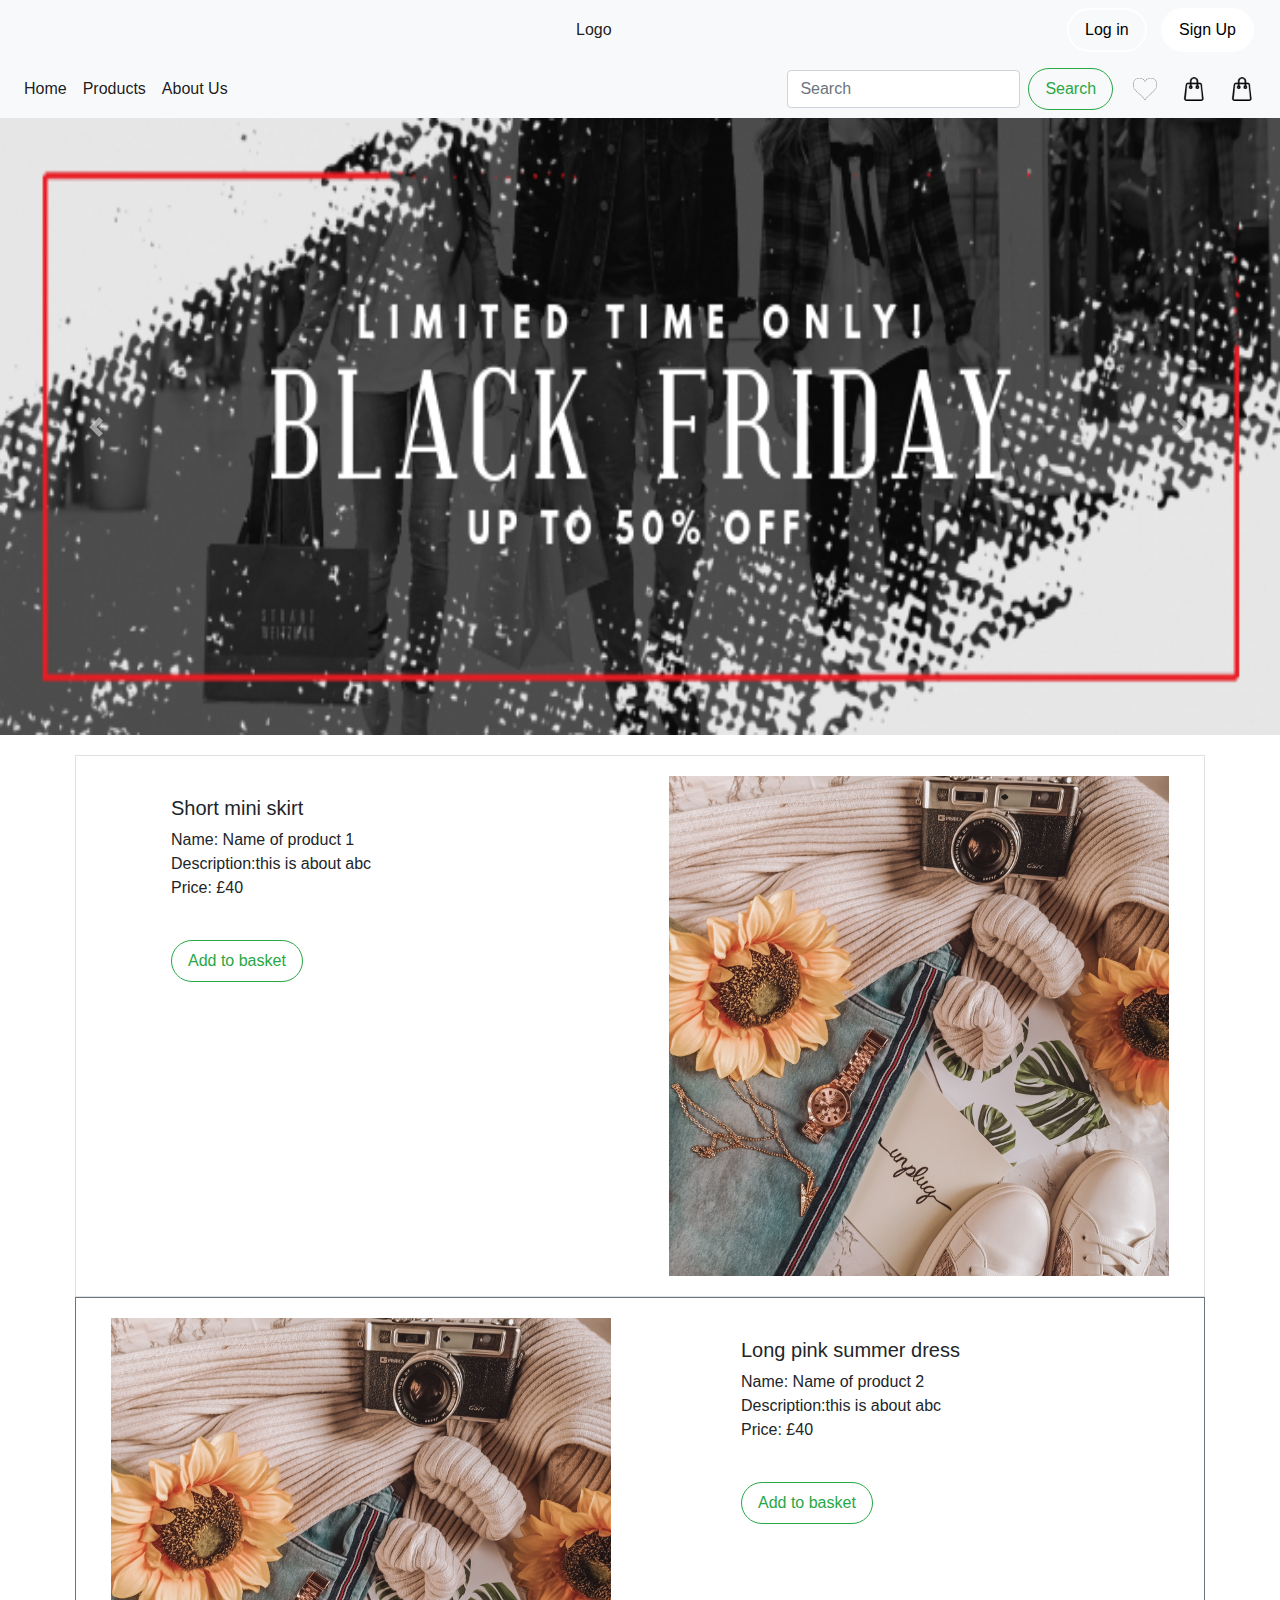
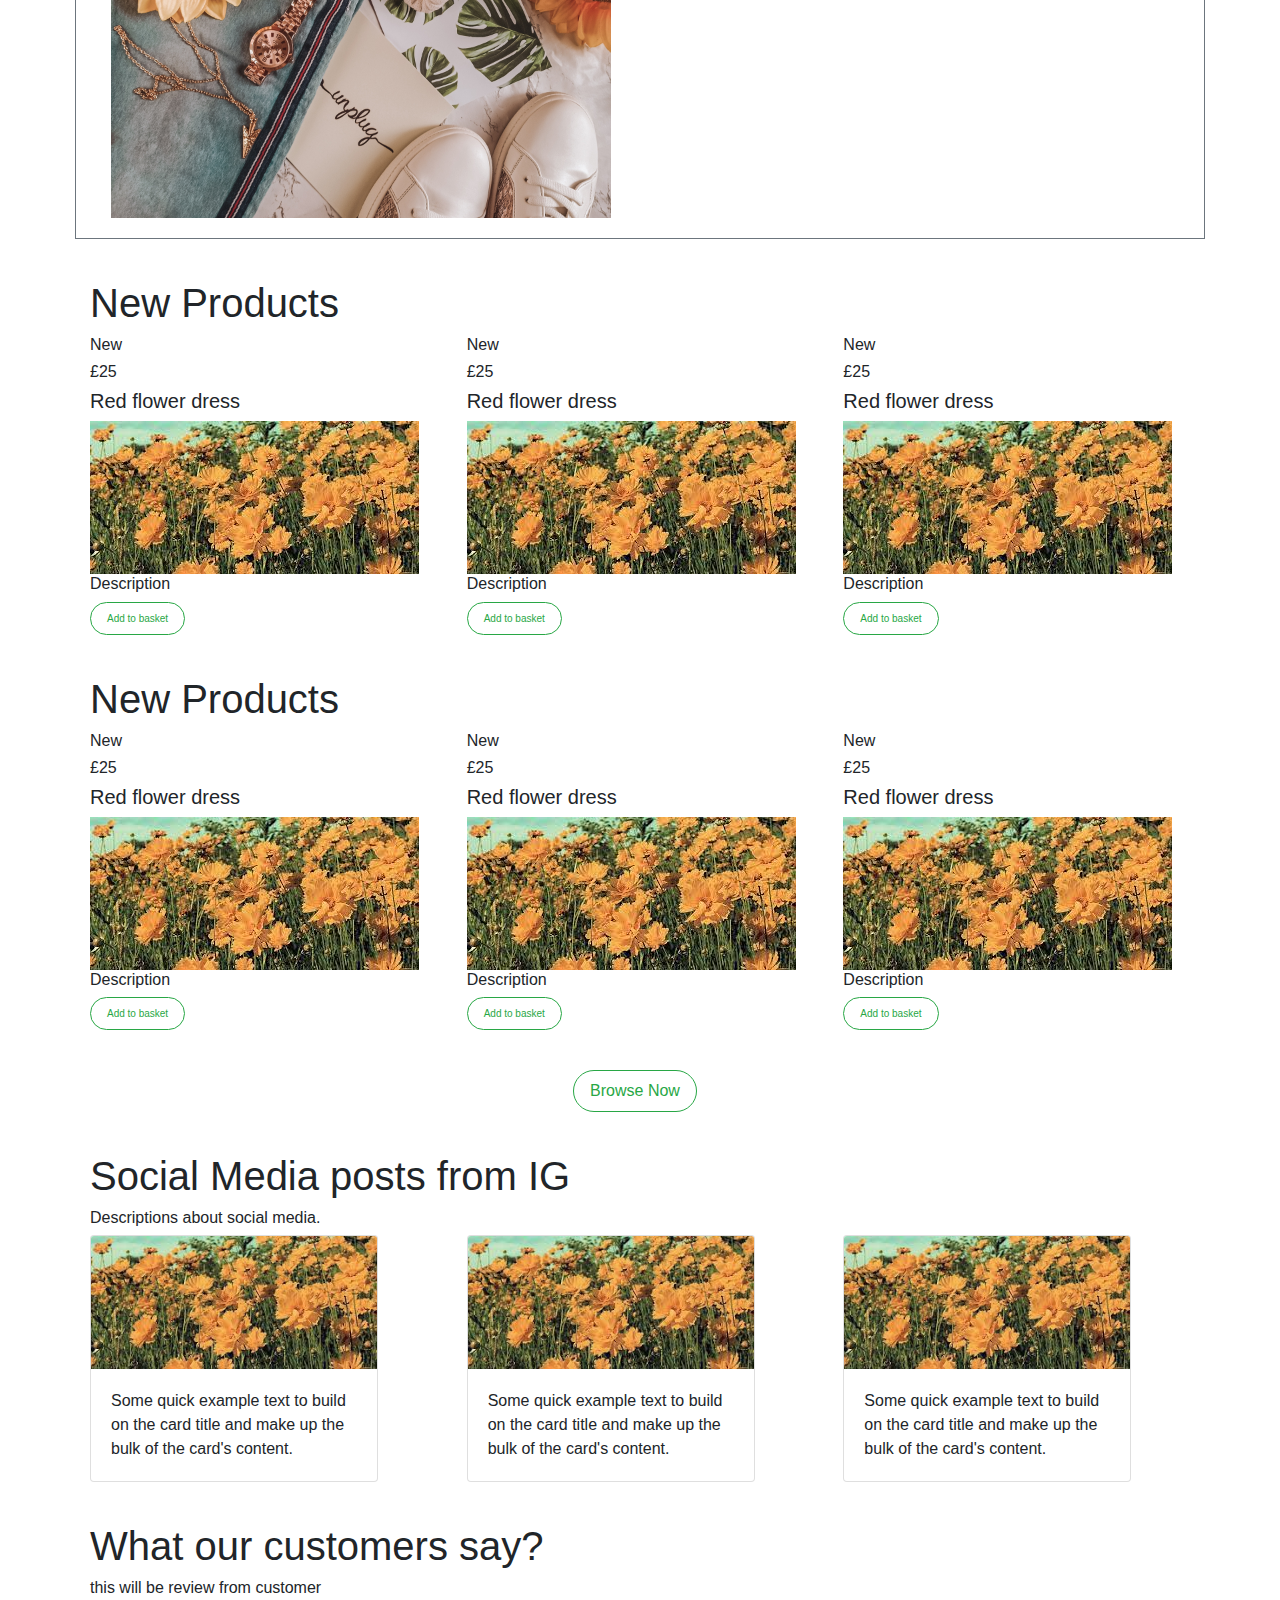
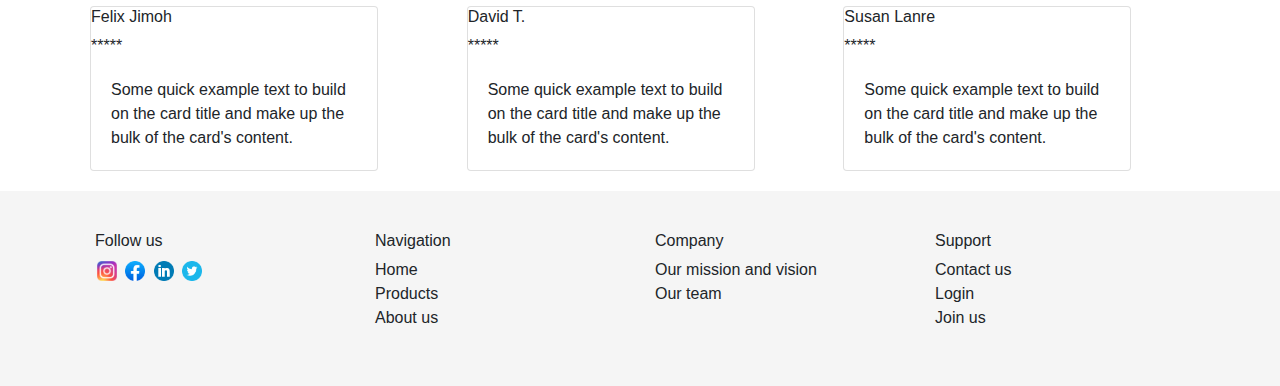
==== index.html @ 07843880 "update js" ====
<!DOCTYPE html>
<html lang="en">
  <head>
    <meta charset="UTF-8" />
    <meta http-equiv="X-UA-Compatible" content="IE=edge" />
    <meta
      name="viewport"
      content="width=device-width, initial-scale=1, shrink-to-fit=no"
    />
    <title>Website's Name</title>
    <link
      rel="stylesheet"
      href="https://cdn.jsdelivr.net/npm/bootstrap@4.3.1/dist/css/bootstrap.min.css"
      integrity="sha384-ggOyR0iXCbMQv3Xipma34MD+dH/1fQ784/j6cY/iJTQUOhcWr7x9JvoRxT2MZw1T"
      crossorigin="anonymous"
    />
    <link rel="stylesheet" href="index.css" />
  </head>

  <header>
    <nav class="first-nav navbar navbar-expand-lg navbar-light bg-light">
      <a class="navbar-brand" href="#">Logo</a>
      
      <div class="nav-button-container">
        <button class="btn btn-outline-primary">
          <a class="nav-link" href="login.html">Log in</a>
        </button>
        <button class="btn btn-secondary" href="#">
          <a class="nav-link" href="login.html">Sign Up</a>
        </button>
      </div>
    </nav>

    <nav class="second-nav navbar navbar-expand-lg navbar-light bg-light">
      <button
        class="navbar-toggler"
        type="button"
        data-toggle="collapse"
        data-target="#navbarTogglerDemo01"
        aria-controls="navbarTogglerDemo01"
        aria-expanded="false"
        aria-label="Toggle navigation"
      >
        <span class="navbar-toggler-icon"></span>
      </button>
      <div class="collapse navbar-collapse" id="navbarTogglerDemo01">
        <ul class="navbar-nav mr-auto mt-2 mt-lg-0">
          <li class="nav-item active">
            <a class="nav-link" href="index.html"
              >Home <span class="sr-only">(current)</span></a
            >
          </li>
          <li class="nav-item active">
            <a class="nav-link" href="#"
              >Products <span class="sr-only">(current)</span></a
            >
          </li>

          <li class="nav-item active">
            <a class="nav-link" href="#"
              >About Us <span class="sr-only">(current)</span></a
            >
          </li>
        </ul>
      </div>

      <form class="form-inline my-2 my-lg-0">
        <input
          class="form-control mr-sm-2"
          type="search"
          placeholder="Search"
          aria-label="Search"
        />
        <button class="btn btn-outline-success my-2 my-sm-0" type="submit">Search</button>
      </form>
      <div>
        <img
          class="nav-img-heart-checkout"
          src="imgs/img-header/nav-heart.png"
        />
        <img
          class="nav-img-heart-checkout"
          src="imgs/img-header/nav-checkout.png"
        />

        <span class="basket">
            <img
            class="nav-img-heart-checkout"
            src="imgs/img-header/nav-checkout.png"
            />
            <span id="basketAmount"></span>
        </span>
      </div>
    </nav>
  </header>

  <body>
    <!-- slide show here -->
    <div>
      <div
        id="carouselExampleControls"
        class="carousel slide"
        data-ride="carousel"
      >
        <div class="carousel-inner">
          <div class="carousel-item active">
            <img
              class="d-block w-100 slide-image"
              src="imgs/img-slide-show/blackfriday.jpeg"
              alt="First slide"
            />
          </div>
          <div class="carousel-item">
            <img
              class="d-block w-100 slide-image"
              src="imgs/img-slide-show/yellow-flowers.jpeg"
              alt="Second slide"
            />
          </div>
          <div class="carousel-item">
            <img
              class="d-block w-100 slide-image"
              src="imgs/img-slide-show/vintage-img.png"
              alt="Third slide"
            />
          </div>
        </div>
        <a
          class="carousel-control-prev"
          href="#carouselExampleControls"
          role="button"
          data-slide="prev"
        >
          <span class="carousel-control-prev-icon" aria-hidden="true"></span>
          <span class="sr-only">Previous</span>
        </a>
        <a
          class="carousel-control-next"
          href="#carouselExampleControls"
          role="button"
          data-slide="next"
        >
          <span class="carousel-control-next-icon" aria-hidden="true"></span>
          <span class="sr-only">Next</span>
        </a>
      </div>
    </div>

<!-- slide show end here -->

<!-- Container 1 start -->
<div class="container ">
    <div class="row border home-first-container">
      <div class="col-md first-container-info">
        <div class="first-container-text">
            <h5>Short mini skirt</h5>
         <div><h8>Name:</h8> Name of product 1</div>
         <div>Description:this is about abc </div>
            <div>Price: £40</div>
            
            <button onclick="incrementValue()"  href="#" class="btn btn-outline-success">Add to basket</button>
        </div>
        
      </div>
      <div class="col-md">
        <div class="container">
            <a href="view-product.html"><img class="exanple1" src="imgs/img-FirstContainer/example-1.jpeg" /></a>
          </div>
      </div>
    </div>

    <div class="row border border-secondary home-first-container">
        <div class="col-sm ">
            <div class="container">
                <a href="view-product.html"><img class="exanple1" src="/imgs/img-FirstContainer/example-1.jpeg" /></a>
              </div>
          </div>

        <div class="col-sm first-container-info">
            <div class="first-container-text">
          <h5>Long pink summer dress</h5>
          <div><h8>Name:</h8> Name of product 2</div>
          <div>Description:this is about abc </div>
          <div>Price: £40</div>
          <button onclick="incrementValue()"  class="btn btn-outline-success">Add to basket</button>
            </div>
        </div>
        </div>

      </div>
 
    </div>

  <div class="container">
    <div> <h1>New Products</h1> </div>
   
    <div class="row">
      <div class="col-sm">
        <div> 
            <h6>New</h6>
            <h6>£25</h6>    
        </div>
        <h5>Red flower dress</h5>
        <img src="imgs/img-slide-show/yellow-flowers.jpeg" />
        <div class="new-product">
            <h6>Description</h6>        
            <button  onclick="incrementValue()"  class="btn btn-outline-success">Add to basket</button>
        </div>
      </div>
      <div class="col-sm">
        <div> 
            <h6>New</h6>
            <h6>£25</h6>
           
        </div>
        <h5>Red flower dress</h5>
        <img src="imgs/img-slide-show/yellow-flowers.jpeg" />
        <div class="new-product">
            <h6>Description</h6>        
            <button onclick="incrementValue()"  class="btn  btn-outline-success ">Add to basket</button>
        </div>
      </div>
      <div class="col-sm">
        <div> 
            <h6>New</h6>
            <h6>£25</h6>
 
        </div>
        <h5>Red flower dress</h5>
        <img src="imgs/img-slide-show/yellow-flowers.jpeg" />
        <div class="new-product">
            <h6>Description</h6>        
            <button  onclick="incrementValue()"  class="btn  btn-outline-success ">Add to basket</button>
        </div>
      </div>
      
    </div>
  </div>


  <div class="container">
    <div> <h1>New Products</h1> </div>
   
    <div class="row">
      <div class="col-sm">
        <div> 
            <h6>New</h6>
            <h6>£25</h6>
          
        </div>
        <h5>Red flower dress</h5>
        <img src="imgs/img-slide-show/yellow-flowers.jpeg" />
        <div class="new-product">
            <h6>Description</h6>        
            <button onclick="incrementValue()"  class="btn  btn-outline-success ">Add to basket</button>
        </div>
      </div>
      <div class="col-sm">
        <div> 
            <h6>New</h6>
            <h6>£25</h6>
        
        </div>
        <h5>Red flower dress</h5>
        <img src="imgs/img-slide-show/yellow-flowers.jpeg" />
        <div class="new-product">
            <h6>Description</h6>        
            <button  onclick="incrementValue()"  class="btn  btn-outline-success ">Add to basket</button>
        </div>
      </div>
      <div class="col-sm">
        <div> 
            <h6>New</h6>
            <h6>£25</h6>
           
        </div>
        <h5>Red flower dress</h5>
        <img src="imgs/img-slide-show/yellow-flowers.jpeg" />
        <div class="new-product">
            <h6>Description</h6>        
            <button  onclick="incrementValue()" class="btn  btn-outline-success ">Add to basket</button>
        </div>
      </div>
      
    </div>
  </div>

  <div class="container browse-now ">
    <button onclick="incrementValue()"  class="btn  btn-outline-success ">Browse Now</button>
  </div>


  <div class="container">
    <h1>Social Media posts from IG</h1>
    <h6>Descriptions about social media.</h6>
    <div class="row">
      <div class="col-sm">
        <div class="card" style="width: 18rem;">
            <img src="imgs/img-slide-show/yellow-flowers.jpeg" class="card-img-top" alt="...">
            <div class="card-body">
              <p class="card-text">Some quick example text to build on the card title and make up the bulk of the card's content.</p>
            </div>
          </div>
      </div>
      <div class="col-sm">
        <div class="card" style="width: 18rem;">
            <img src="imgs/img-slide-show/yellow-flowers.jpeg" class="card-img-top" alt="...">
            <div class="card-body">
              <p class="card-text">Some quick example text to build on the card title and make up the bulk of the card's content.</p>
            </div>
          </div>
      </div>
      <div class="col-sm">
        <div class="card" style="width: 18rem;">
            <img src="imgs/img-slide-show/yellow-flowers.jpeg" class="card-img-top" alt="...">
            <div class="card-body">
              <p class="card-text">Some quick example text to build on the card title and make up the bulk of the card's content.</p>
            </div>
          </div>
      </div>
    </div>
  </div>

  <div class="container">
    <h1>What our customers say?</h1>
    <h6>this will be review from customer</h6>
    <div class="row">
      <div class="col-sm">
        <div class="card" style="width: 18rem;">
            <h6>Felix Jimoh</h6>
            <div>*****</div>
            <div class="card-body">
              <p class="card-text">Some quick example text to build on the card title and make up the bulk of the card's content.</p>
            </div>
          </div>
      </div>
      <div class="col-sm">
        <div class="card" style="width: 18rem;">
            <h6>David T.</h6>
            <div>*****</div>
            <div class="card-body">
              <p class="card-text">Some quick example text to build on the card title and make up the bulk of the card's content.</p>
            </div>
          </div>
      </div>
      <div class="col-sm">
        <div class="card" style="width: 18rem;">
            <h6>Susan Lanre</h6>
            <div>*****</div>
            <div class="card-body">
              <p class="card-text">Some quick example text to build on the card title and make up the bulk of the card's content.</p>
            </div>
          </div>
      </div>
    </div>
  </div>



    <footer>
        <div class="container">
          <div class="row justify-content-center">

         <div class="container">
            <div class="row">
              <div class="col-sm">
                <h6>Follow us</h6>
                <img class="follow-us" src="imgs/img-footer/ig.png">
                <img class="follow-us"src="imgs/img-footer/fb.png">
                <img class="follow-us"src="imgs/img-footer/linkedin.png">
                <img class="follow-us"src="imgs/img-footer/tw.png">
              </div>

            <div class="col-md-3">
              <h6>Navigation</h6>
              <ul class="list-unstyled">
                <li>Home</li>
                <li>Products</li>
                <li>About us</li>
              </ul>
            </div>
            <div class="col-md-3">
              <h6>Company</h6>
              <ul class="list-unstyled">
                <li>Our mission and vision</li>
                <li>Our team</li>
              </ul>
            </div>
            <div class="col-md-3">
              <h6>Support</h6>
              <ul class="list-unstyled">
                <li>Contact us</li>
                <li>Login</li>
                <li>Join us</li>
              </ul>
            </div>
          </div>
        </div>
      </footer>
      

    <script
      src="https://code.jquery.com/jquery-3.3.1.slim.min.js"
      integrity="sha384-q8i/X+965DzO0rT7abK41JStQIAqVgRVzpbzo5smXKp4YfRvH+8abtTE1Pi6jizo"
      crossorigin="anonymous"
    ></script>
    <script
      src="https://cdn.jsdelivr.net/npm/popper.js@1.14.7/dist/umd/popper.min.js"
      integrity="sha384-UO2eT0CpHqdSJQ6hJty5KVphtPhzWj9WO1clHTMGa3JDZwrnQq4sF86dIHNDz0W1"
      crossorigin="anonymous"
    ></script>
    <script
      src="https://cdn.jsdelivr.net/npm/bootstrap@4.3.1/dist/js/bootstrap.min.js"
      integrity="sha384-JjSmVgyd0p3pXB1rRibZUAYoIIy6OrQ6VrjIEaFf/nJGzIxFDsf4x0xIM+B07jRM"
      crossorigin="anonymous"
    ></script>
    <script src="./index.js"></script>
</body>
</html>
---- index.css ----
:root {
    --black: #000000;
    --white: #ffffff;
    --secondary: #ffffff;
    --secondary-text:var(--black);
    --primary:#E4E4E4;
    --primary-text:var(--black)
}


.first-nav > .navbar-brand {
    position: absolute;
    left: 45%;
    font-size: 1rem;
  }
  
  
  .container {
    padding: 20px;
  }


  /* button */
  .btn {
    border-radius: 24px;
    padding: 8px 16px;
    margin-right: 10px;
  }

/* Sign Up button */
  .btn-secondary {
    background: var(--secondary);
    color: var(--secondary-text);
    border: 2px solid var(--white)
    
  }
 .btn-secondary > .nav-link {
    color: var(--secondary-text);
    padding: 0;
  }

  /* .navbar-light .navbar-nav  .btn-secondary > .nav-link:hover {
    color: var(--secondary);
  } */

  .btn-secondary:hover{
    background-color: #E4E4E4;
    border: 2px solid var(--white)
  }
  

/* Log in Button */
  .btn-outline-primary{
    background: transparent;
    color: var(--secondary-text);
    border: 2px solid var(--white);
    
  }
 .btn-outline-primary > .nav-link {
    color: var(--secondary-text);
    padding: 0;
  }
 .btn-outline-primary > .nav-link:hover {
    background-color: #E4E4E4;
  }

  .btn-outline-primary:hover{
    background-color: #E4E4E4;
    border: 2px solid var(--white)
  }
  
.nav-2{
    background-color: #E4E4E4;
}

.nav-button-container {
    margin-left:auto;
  }


/* @media (max-width: 998px) {
    footer {
        background-color: red;
      } 
}*/
  /* this is going to apply css on screen sizes up to a maximum of 768px */
@media (max-width: 768px) {
    /* .nav-button-container {
        margin-left: 0;
      } */

      /* > is a child selector. any classname of navbar-brand inside the class name of first-nav will apply the following css*/
      .first-nav > .navbar-brand {
        position: relative;
        left: 0;
      }
}

.second-nav > .form-inline{
    margin-left: auto;
  }

.nav-img-heart-checkout{
    width: 24px;
    margin-left: 10px;
    margin-right: 10px;
}

.slide-image{
  width: auto;
  height: 617px;
}

footer {
    background-color: #f5f5f5;

  }

.follow-us{
    width: 24px;
    height: 24px;
    padding: 2px;
  }

  .browse-now{
    text-align: center;
  }

.new-product> button{
  font-size: 10px;
  padding: 8px 16px;
}
/* first container */
.first-container-info{
  margin: 40px;
}
.first-container-text > button{
  margin-top: 40px;
} 
.first-container-text{
  text-align: left;
  margin-left: 40px;
}
/* .home-first-container{
  background-color: #E4E4E4;
} */

.first-container-img{
  width: 638px;
  height: 384px;
}
/* Login-page */
.login-form{
  background-color: #E4E4E4;
  padding: 40px;
}

.login-form-buttom{
  margin-bottom: 50px;
  border-radius: 0;
  background-color: white;
  font-weight: bold;

}


/* images */
.exanple1{
  width: 500px;
  
}

.basket {
  position: relative;
}

#basketAmount {
  position: absolute;
  top: -10px;
  left: 0;
  padding: 5px;
  background-color: red;
  border-radius: 50%;
  height: 25px;
  text-align: center;
  width: 25px;
  display: none;
}
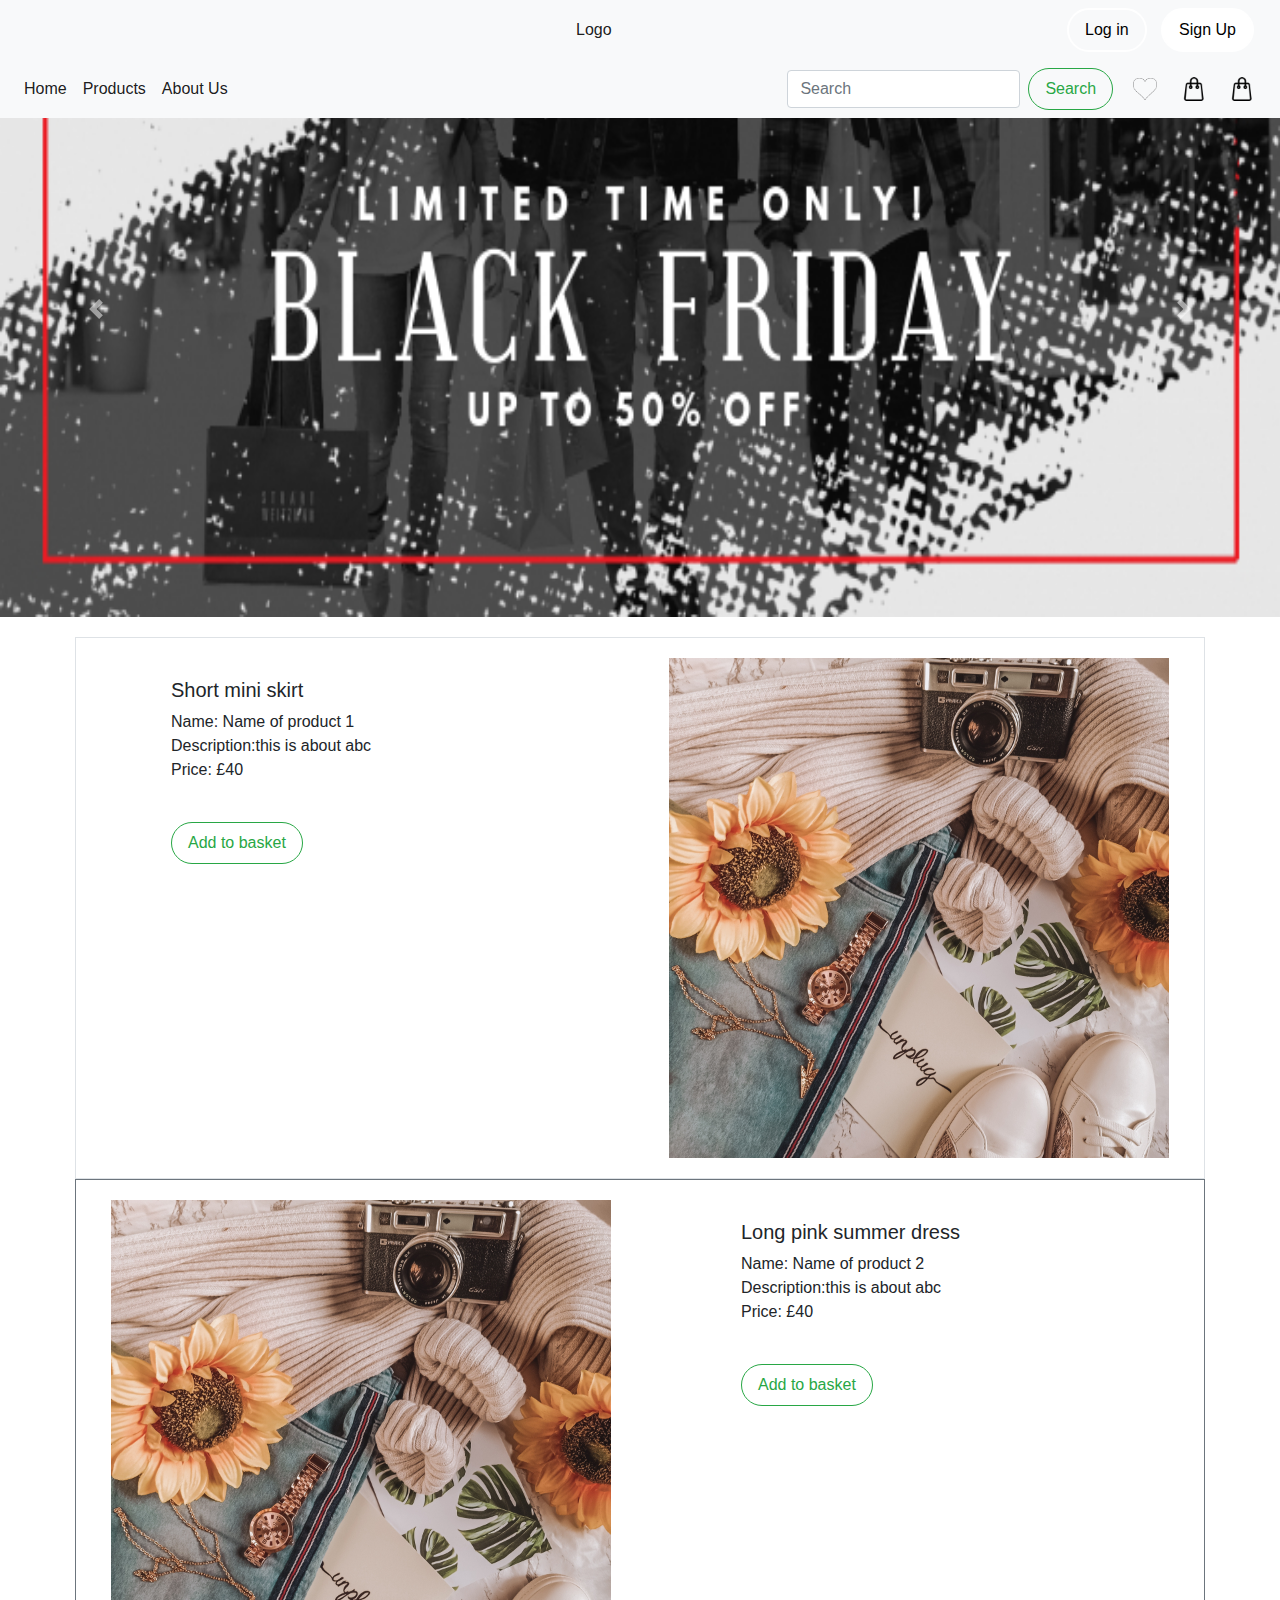
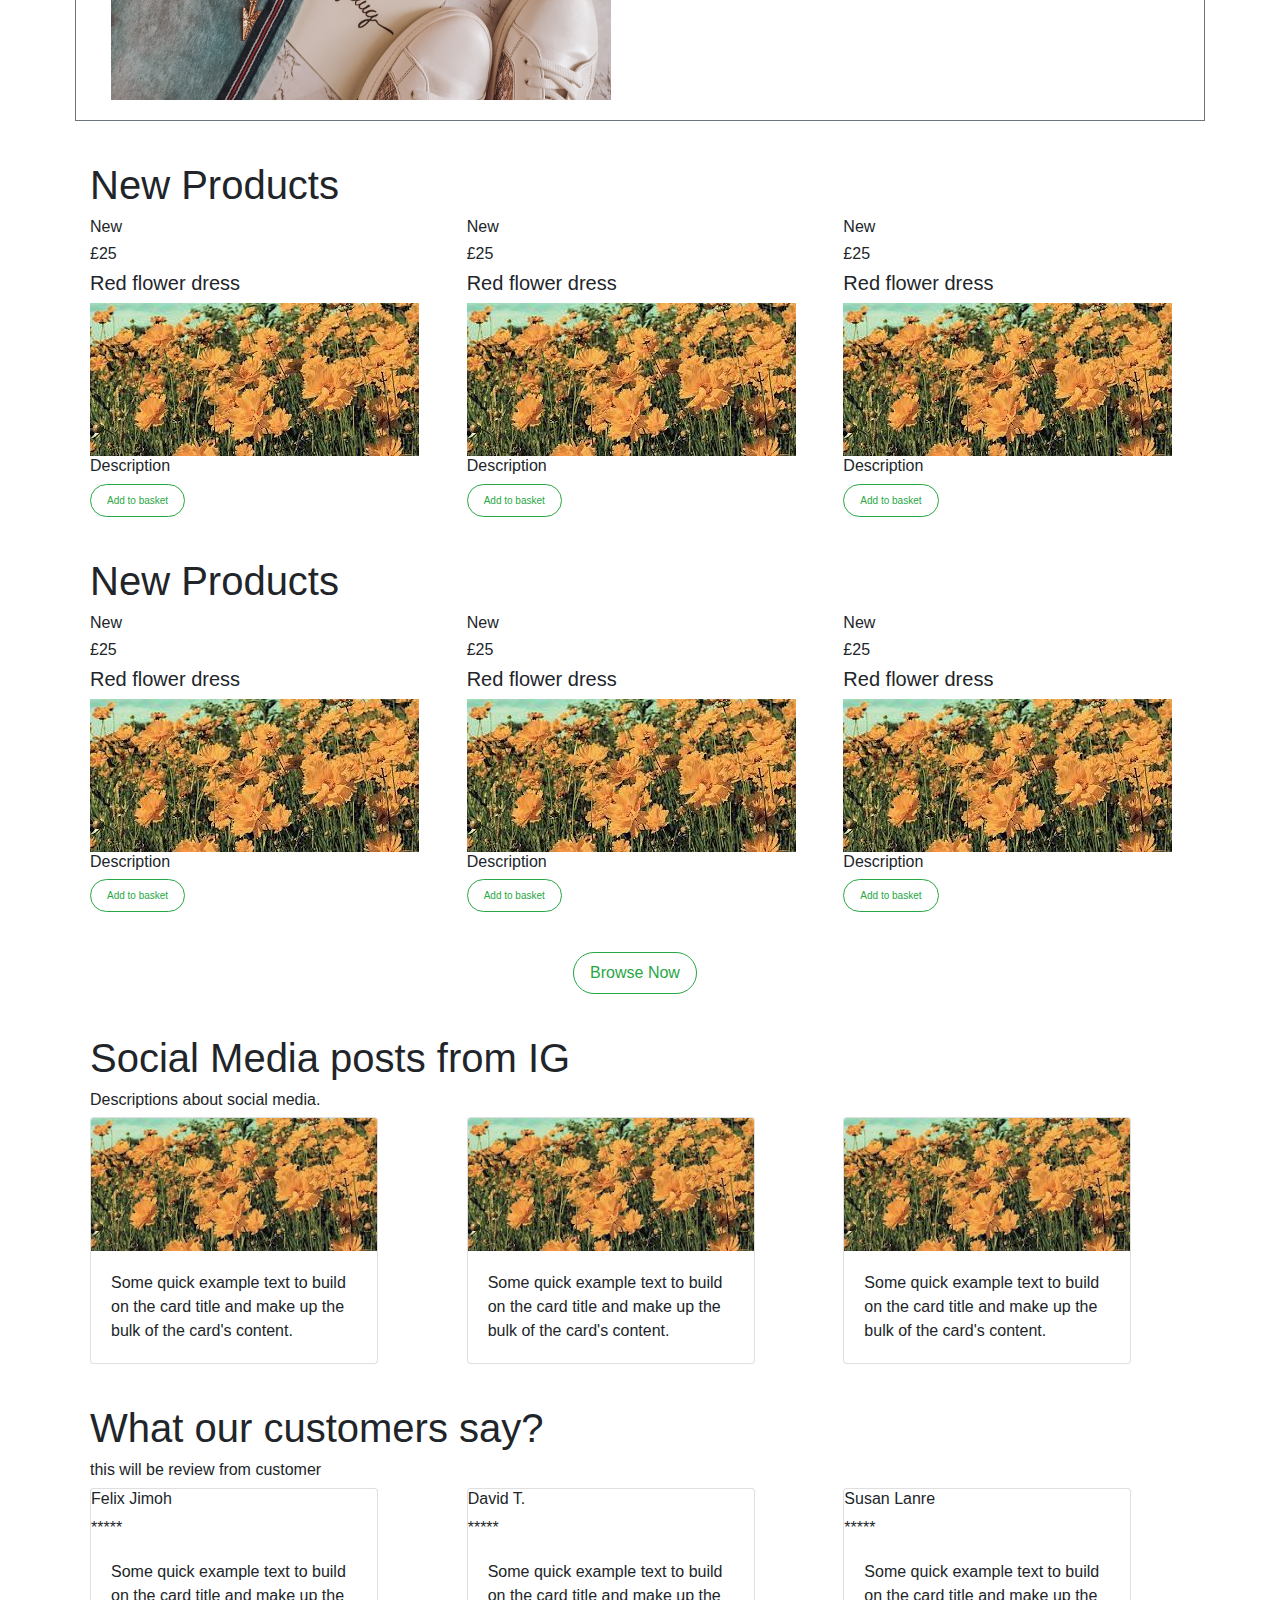
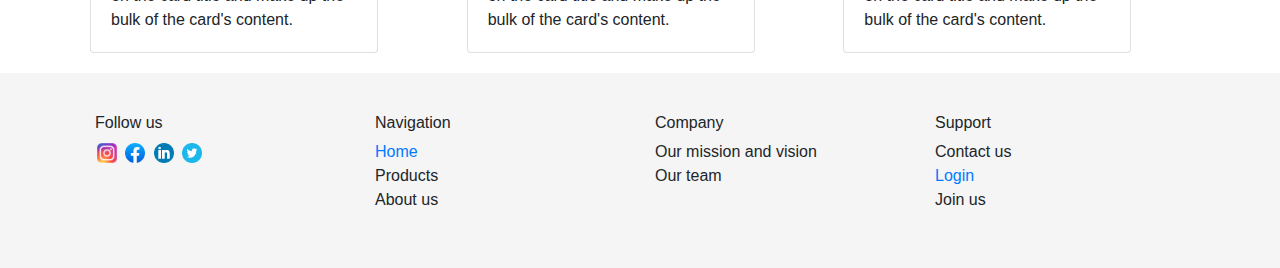
==== commit 3b25875a: "added fixed-top for nav bar" ====
--- a/index.html
+++ b/index.html
@@ -17,8 +17,8 @@
     <link rel="stylesheet" href="index.css" />
   </head>
 
-  <header>
-    <nav class="first-nav navbar navbar-expand-lg navbar-light bg-light">
+  <header class="fixed-top">
+    <nav class="first-nav navbar navbar-expand-lg navbar-light bg-light ">
       <a class="navbar-brand" href="#">Logo</a>
       
       <div class="nav-button-container">
@@ -31,7 +31,7 @@
       </div>
     </nav>
 
-    <nav class="second-nav navbar navbar-expand-lg navbar-light bg-light">
+    <nav class="second-nav navbar navbar-expand-lg navbar-light bg-light ">
       <button
         class="navbar-toggler"
         type="button"
@@ -43,6 +43,7 @@
       >
         <span class="navbar-toggler-icon"></span>
       </button>
+
       <div class="collapse navbar-collapse" id="navbarTogglerDemo01">
         <ul class="navbar-nav mr-auto mt-2 mt-lg-0">
           <li class="nav-item active">
@@ -172,7 +173,7 @@
     <div class="row border border-secondary home-first-container">
         <div class="col-sm ">
             <div class="container">
-                <a href="view-product.html"><img class="exanple1" src="/imgs/img-FirstContainer/example-1.jpeg" /></a>
+                <a href="view-product.html"><img class="exanple1" src="imgs/img-FirstContainer/example-1.jpeg" /></a>
               </div>
           </div>
 
@@ -365,16 +366,17 @@
             <div class="row">
               <div class="col-sm">
                 <h6>Follow us</h6>
-                <img class="follow-us" src="imgs/img-footer/ig.png">
-                <img class="follow-us"src="imgs/img-footer/fb.png">
-                <img class="follow-us"src="imgs/img-footer/linkedin.png">
-                <img class="follow-us"src="imgs/img-footer/tw.png">
+                <a href="https://www.instagram.com/codefirstgirls/" target="_blank">  <img class="follow-us"  src="imgs/img-footer/ig.png"> </a>
+                <a href="https://www.facebook.com/codefirstgirls" target="_blank"> <img class="follow-us"  src="imgs/img-footer/fb.png"></a>
+                <a href="https://www.linkedin.com/company/code-first-girls/" target="_blank"> <img class="follow-us"  src="imgs/img-footer/linkedin.png"></a>
+                <a href="https://twitter.com/i/flow/login?redirect_after_login=%2FCodeFirstGirls" target="_blank"> <img class="follow-us"  src="imgs/img-footer/tw.png"></a>
               </div>
 
             <div class="col-md-3">
               <h6>Navigation</h6>
               <ul class="list-unstyled">
-                <li>Home</li>
+                <a href="index.html"> <li  >Home</li></a>
+                
                 <li>Products</li>
                 <li>About us</li>
               </ul>
@@ -390,7 +392,7 @@
               <h6>Support</h6>
               <ul class="list-unstyled">
                 <li>Contact us</li>
-                <li>Login</li>
+                <a href="login.html"><li>Login</li></a>
                 <li>Join us</li>
               </ul>
             </div>
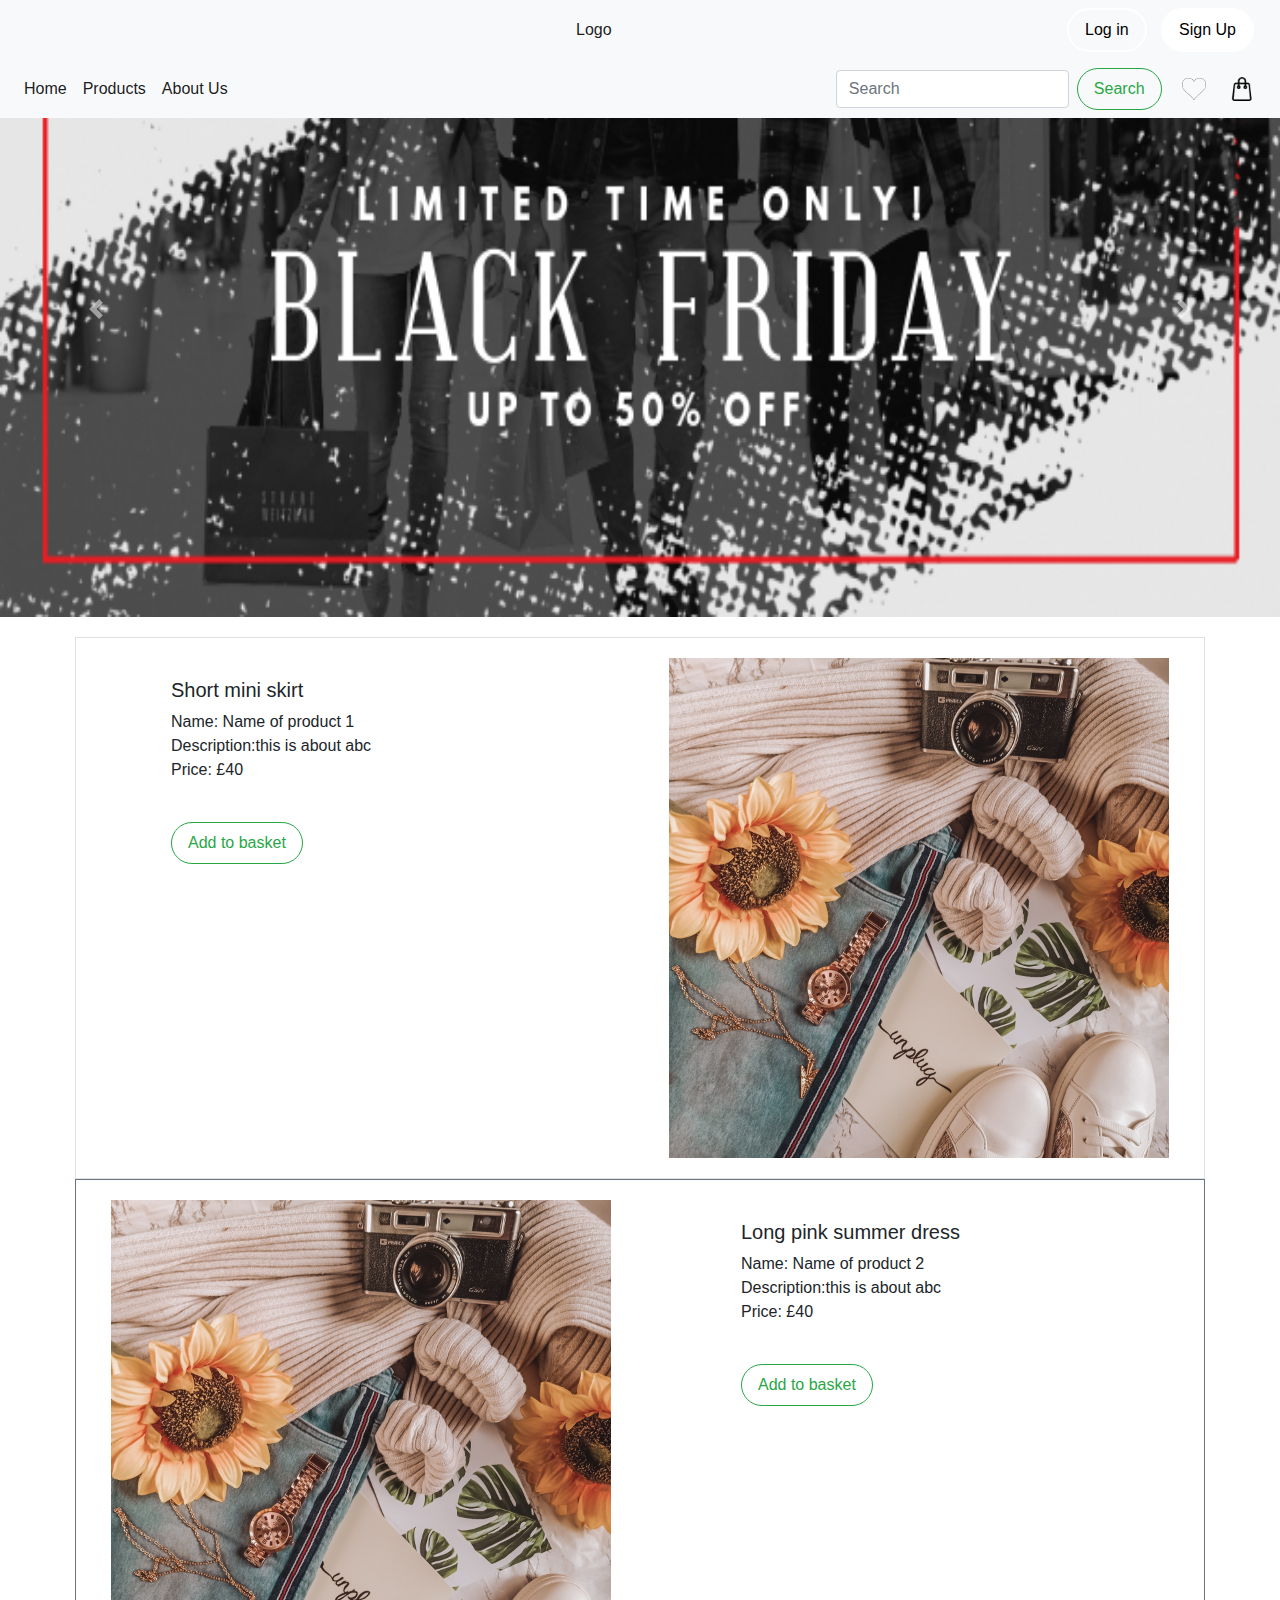
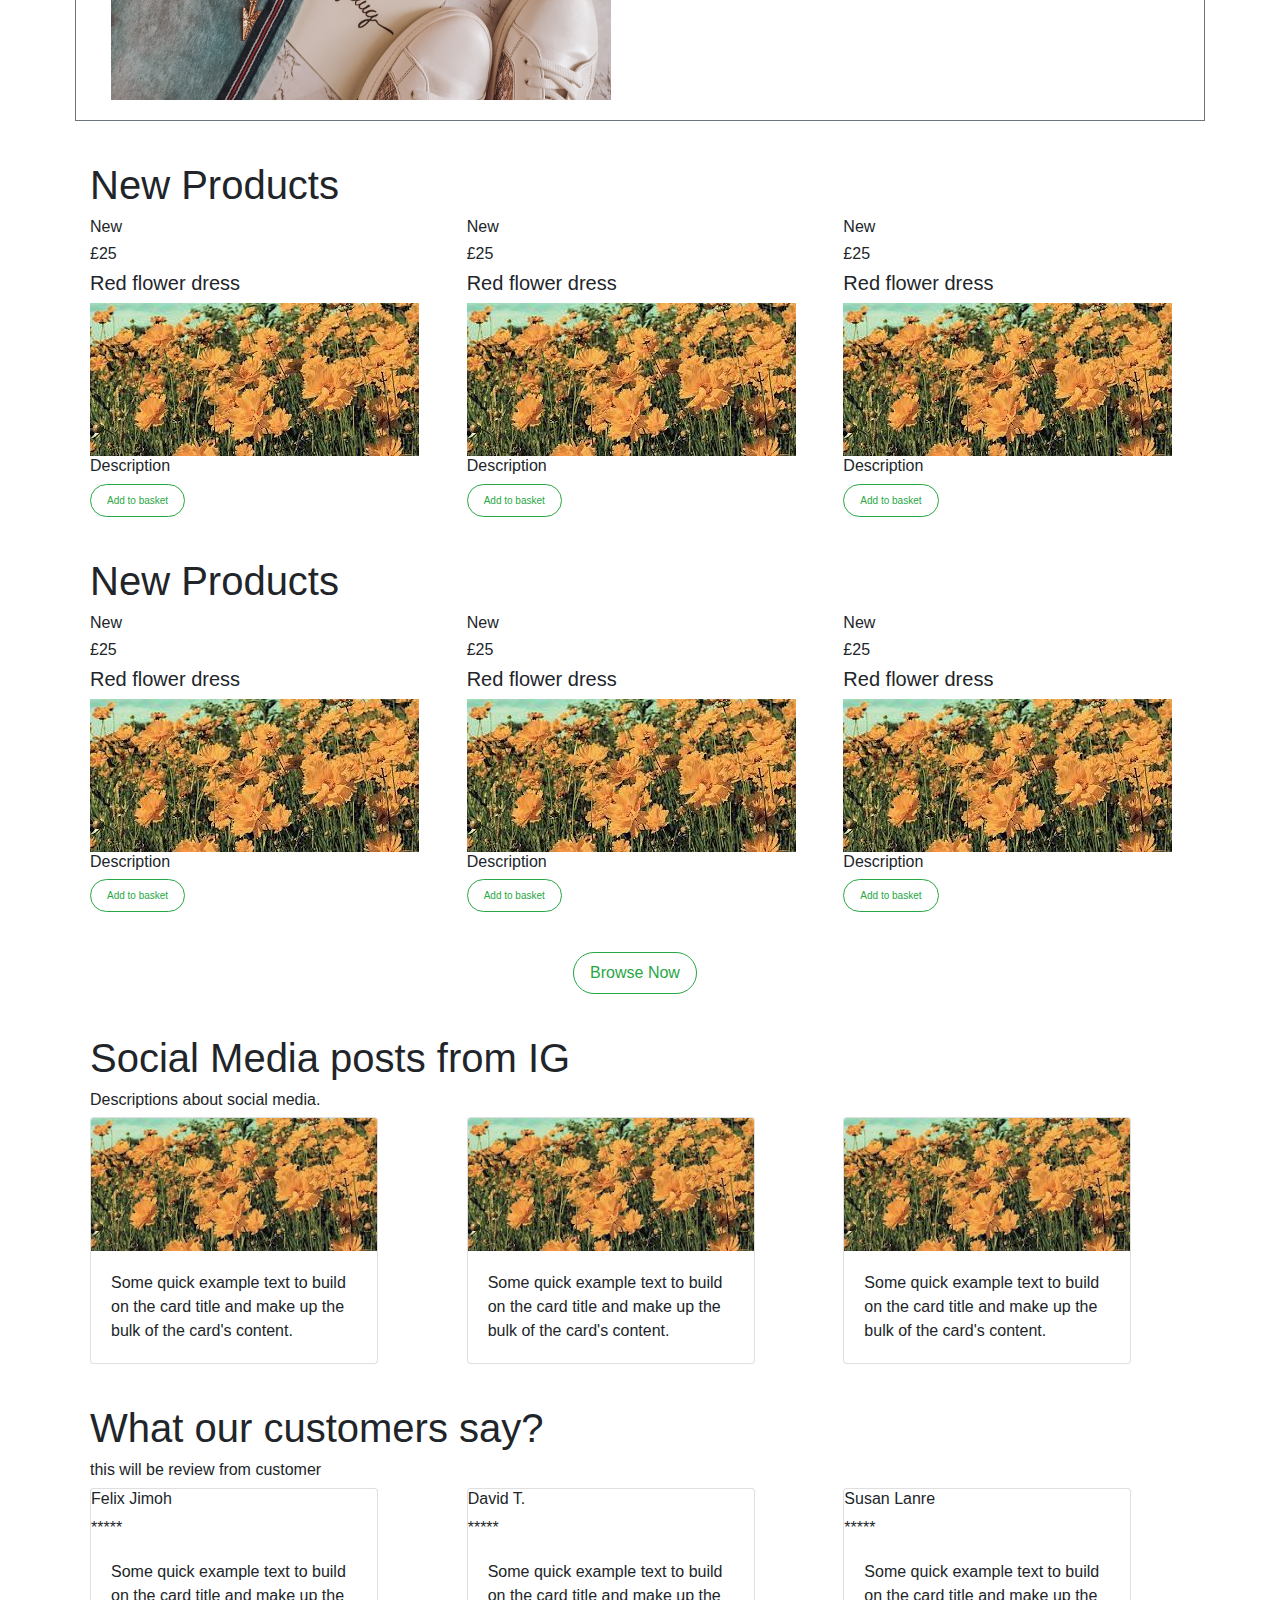
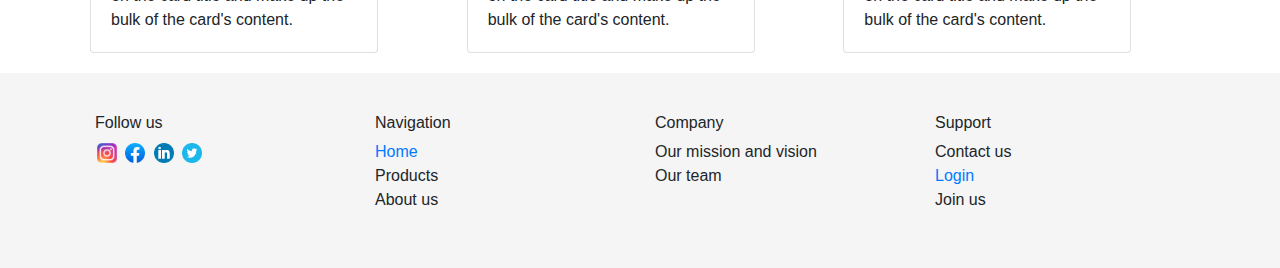
==== commit a41426b3: "add about us page and style sheet" ====
--- a/index.html
+++ b/index.html
@@ -1,5 +1,6 @@
 <!DOCTYPE html>
 <html lang="en">
+  
   <head>
     <meta charset="UTF-8" />
     <meta http-equiv="X-UA-Compatible" content="IE=edge" />
@@ -58,7 +59,7 @@
           </li>
 
           <li class="nav-item active">
-            <a class="nav-link" href="#"
+            <a class="nav-link" href="aboutus.html"
               >About Us <span class="sr-only">(current)</span></a
             >
           </li>
@@ -79,11 +80,6 @@
           class="nav-img-heart-checkout"
           src="imgs/img-header/nav-heart.png"
         />
-        <img
-          class="nav-img-heart-checkout"
-          src="imgs/img-header/nav-checkout.png"
-        />
-
         <span class="basket">
             <img
             class="nav-img-heart-checkout"
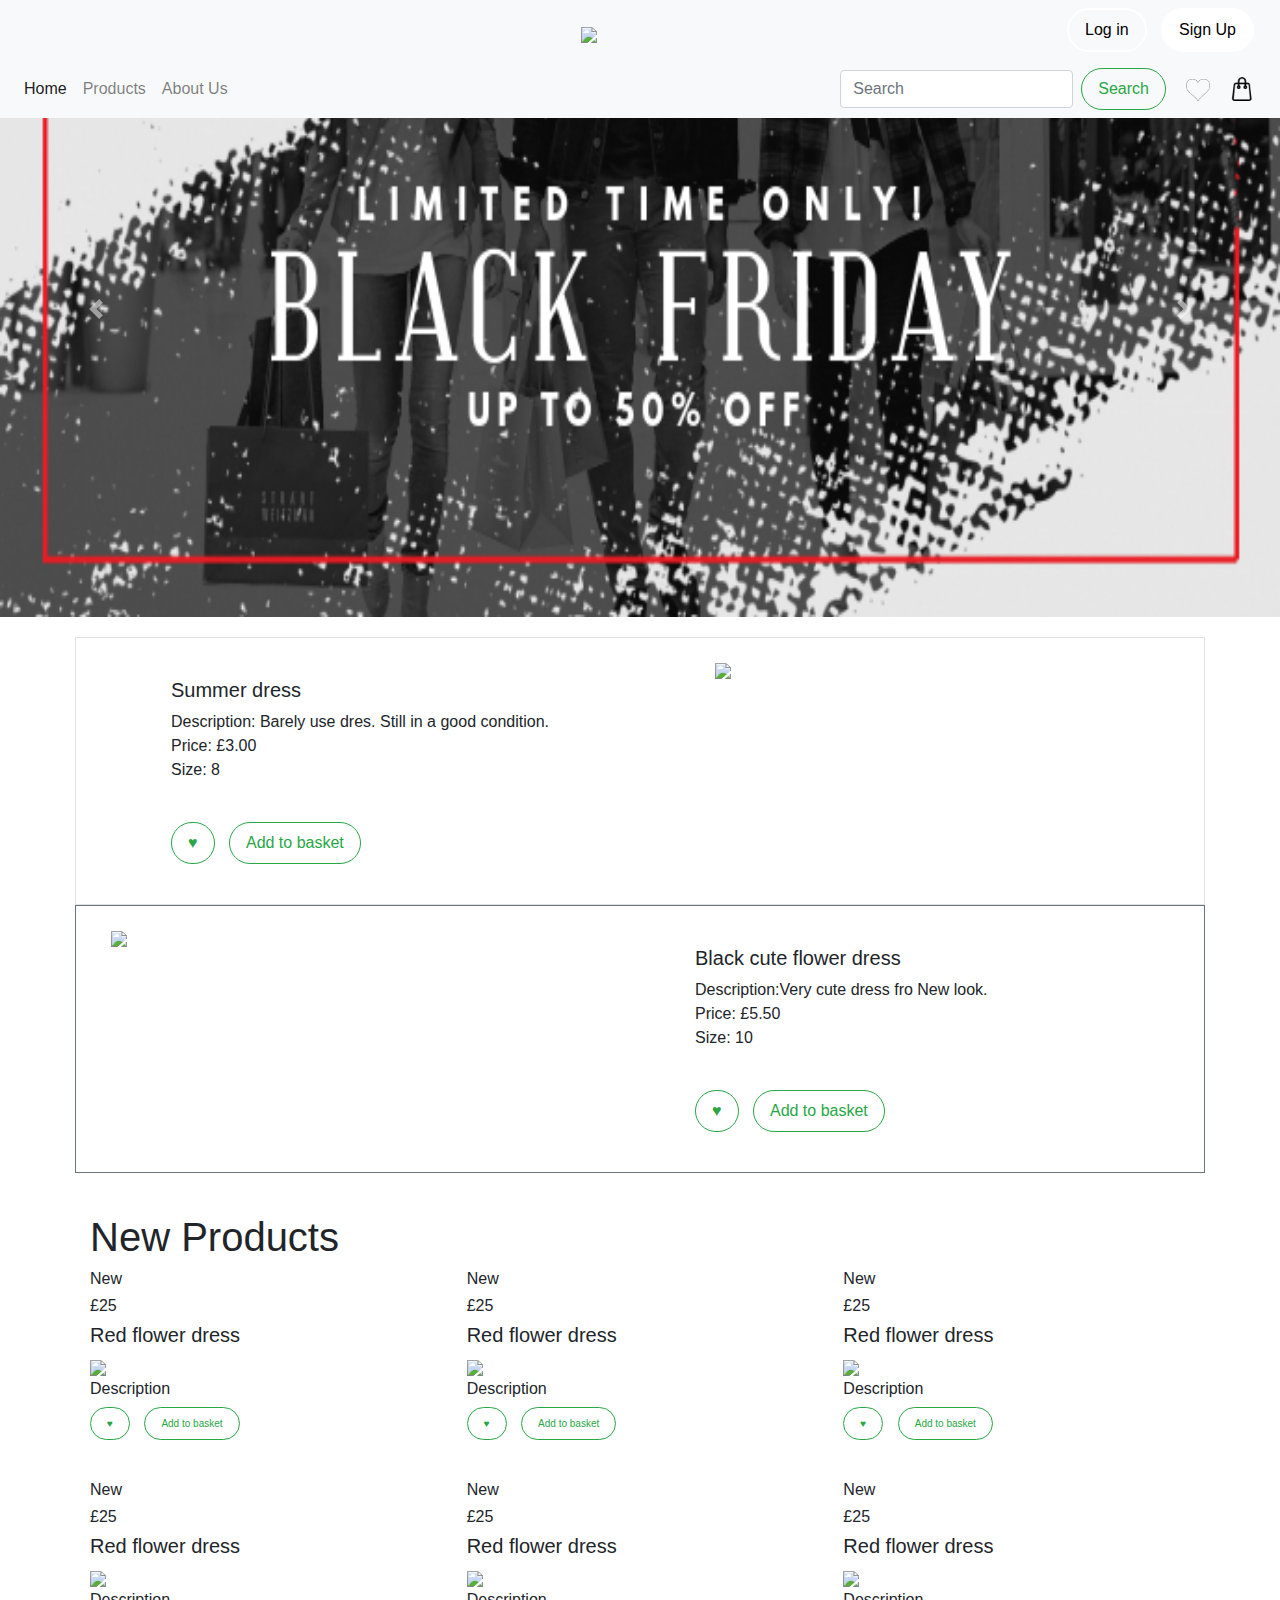
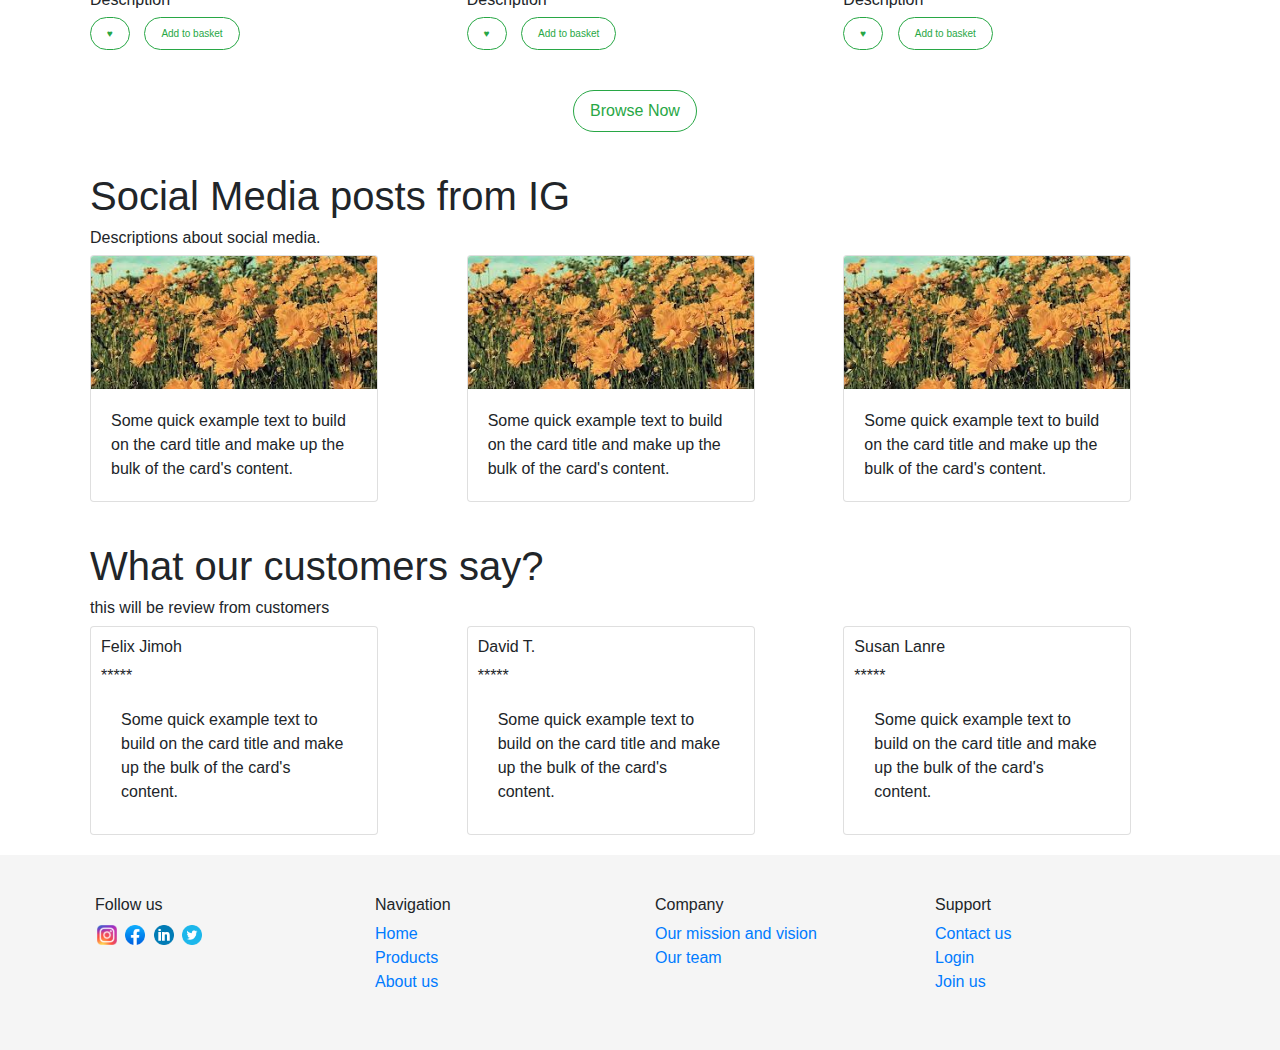
==== commit fae51fae: "update" ====
--- a/index.html
+++ b/index.html
@@ -8,7 +8,7 @@
       name="viewport"
       content="width=device-width, initial-scale=1, shrink-to-fit=no"
     />
-    <title>Website's Name</title>
+    <title>Hanger Fashion</title>
     <link
       rel="stylesheet"
       href="https://cdn.jsdelivr.net/npm/bootstrap@4.3.1/dist/css/bootstrap.min.css"
@@ -20,13 +20,14 @@
 
   <header class="fixed-top">
     <nav class="first-nav navbar navbar-expand-lg navbar-light bg-light ">
-      <a class="navbar-brand" href="#">Logo</a>
+      <a class="navbar-brand" href="index.html"><img src="imgs/My project.png" style="height: 140px;
+        width:auto; padding: 5px; margin-top: 10px;"></a>
       
       <div class="nav-button-container">
         <button class="btn btn-outline-primary">
           <a class="nav-link" href="login.html">Log in</a>
         </button>
-        <button class="btn btn-secondary" href="#">
+        <button class="btn btn-secondary" href="login.html">
           <a class="nav-link" href="login.html">Sign Up</a>
         </button>
       </div>
@@ -52,15 +53,15 @@
               >Home <span class="sr-only">(current)</span></a
             >
           </li>
-          <li class="nav-item active">
-            <a class="nav-link" href="#"
-              >Products <span class="sr-only">(current)</span></a
+          <li class="nav-item">
+            <a class="nav-link" href="productspage.html"
+              >Products</a
             >
           </li>
 
-          <li class="nav-item active">
+          <li class="nav-item">
             <a class="nav-link" href="aboutus.html"
-              >About Us <span class="sr-only">(current)</span></a
+              >About Us</a
             >
           </li>
         </ul>
@@ -75,11 +76,14 @@
         />
         <button class="btn btn-outline-success my-2 my-sm-0" type="submit">Search</button>
       </form>
-      <div>
-        <img
+        <span class="love">
+          <img
           class="nav-img-heart-checkout"
           src="imgs/img-header/nav-heart.png"
         />
+        <span id="loveItems"></span>
+        </span>
+
         <span class="basket">
             <img
             class="nav-img-heart-checkout"
@@ -87,7 +91,7 @@
             />
             <span id="basketAmount"></span>
         </span>
-      </div>
+    
     </nav>
   </header>
 
@@ -143,25 +147,24 @@
       </div>
     </div>
 
-<!-- slide show end here -->
 
 <!-- Container 1 start -->
 <div class="container ">
     <div class="row border home-first-container">
       <div class="col-md first-container-info">
         <div class="first-container-text">
-            <h5>Short mini skirt</h5>
-         <div><h8>Name:</h8> Name of product 1</div>
-         <div>Description:this is about abc </div>
-            <div>Price: £40</div>
-            
-            <button onclick="incrementValue()"  href="#" class="btn btn-outline-success">Add to basket</button>
+            <h5>Summer dress</h5>
+         <div>Description: Barely use dres. Still in a good condition.</div>
+            <div>Price: £3.00</div>
+            <div>Size: 8</div>
+            <button onclick="loveIncrementValue()" class="btn btn-outline-success">	&hearts;</button>
+            <button onclick="incrementValue()" class="btn btn-outline-success">Add to basket</button>
         </div>
         
       </div>
       <div class="col-md">
         <div class="container">
-            <a href="view-product.html"><img class="exanple1" src="imgs/img-FirstContainer/example-1.jpeg" /></a>
+            <a href="view-product.html"><img class="exanple1" src="imgs/img-products/dress1.jpeg" /></a>
           </div>
       </div>
     </div>
@@ -169,16 +172,17 @@
     <div class="row border border-secondary home-first-container">
         <div class="col-sm ">
             <div class="container">
-                <a href="view-product.html"><img class="exanple1" src="imgs/img-FirstContainer/example-1.jpeg" /></a>
+                <a href="view-product.html"><img class="exanple1" src="imgs/img-products/dress1.webp" /></a>
               </div>
           </div>
 
         <div class="col-sm first-container-info">
             <div class="first-container-text">
-          <h5>Long pink summer dress</h5>
-          <div><h8>Name:</h8> Name of product 2</div>
-          <div>Description:this is about abc </div>
-          <div>Price: £40</div>
+          <h5>Black cute flower dress</h5>
+          <div>Description:Very cute dress fro New look. </div>
+          <div>Price: £5.50</div>
+          <div>Size: 10</div>
+          <button onclick="loveIncrementValue()" class="btn btn-outline-success">	&hearts;</button>
           <button onclick="incrementValue()"  class="btn btn-outline-success">Add to basket</button>
             </div>
         </div>
@@ -191,42 +195,45 @@
   <div class="container">
     <div> <h1>New Products</h1> </div>
    
-    <div class="row">
-      <div class="col-sm">
-        <div> 
-            <h6>New</h6>
+    <div class="row home-second-container">
+      <div class="col-sm ">
+        <div> 
+            <h6 class="home-new">New</h6>
             <h6>£25</h6>    
         </div>
         <h5>Red flower dress</h5>
-        <img src="imgs/img-slide-show/yellow-flowers.jpeg" />
-        <div class="new-product">
-            <h6>Description</h6>        
+        <a href="view-product.html"><img src="imgs/img-products/dress2.jpeg" /></a>
+        <div class="new-product">
+            <h6>Description</h6>   
+            <button onclick="loveIncrementValue()" class="btn btn-outline-success">	&hearts;</button>     
             <button  onclick="incrementValue()"  class="btn btn-outline-success">Add to basket</button>
         </div>
       </div>
       <div class="col-sm">
         <div> 
-            <h6>New</h6>
+            <h6 class="home-new">New</h6>
             <h6>£25</h6>
            
         </div>
         <h5>Red flower dress</h5>
-        <img src="imgs/img-slide-show/yellow-flowers.jpeg" />
+        <a href="view-product.html"> <img src="imgs/img-products/linen skirt.jpg" /></a>
         <div class="new-product">
             <h6>Description</h6>        
+            <button onclick="loveIncrementValue()" class="btn btn-outline-success">	&hearts;</button>
             <button onclick="incrementValue()"  class="btn  btn-outline-success ">Add to basket</button>
         </div>
       </div>
       <div class="col-sm">
         <div> 
-            <h6>New</h6>
+            <h6 class="home-new">New</h6>
             <h6>£25</h6>
  
         </div>
         <h5>Red flower dress</h5>
-        <img src="imgs/img-slide-show/yellow-flowers.jpeg" />
-        <div class="new-product">
-            <h6>Description</h6>        
+        <a href="view-product.html"><img src="imgs/img-products/polka dot shirt.jpg" /></a>
+        <div class="new-product">
+            <h6>Description</h6>   
+            <button onclick="loveIncrementValue()" class="btn btn-outline-success">	&hearts;</button>     
             <button  onclick="incrementValue()"  class="btn  btn-outline-success ">Add to basket</button>
         </div>
       </div>
@@ -236,45 +243,46 @@
 
 
   <div class="container">
-    <div> <h1>New Products</h1> </div>
-   
-    <div class="row">
-      <div class="col-sm">
-        <div> 
-            <h6>New</h6>
+    <div class="row home-second-container">
+      <div class="col-sm">
+        <div> 
+            <h6 class="home-new">New</h6>
             <h6>£25</h6>
           
         </div>
         <h5>Red flower dress</h5>
-        <img src="imgs/img-slide-show/yellow-flowers.jpeg" />
-        <div class="new-product">
-            <h6>Description</h6>        
+        <a href="view-product.html"><img src="imgs/img-products/top1.jpeg" /></a>
+        <div class="new-product">
+            <h6>Description</h6>     
+            <button onclick="loveIncrementValue()" class="btn btn-outline-success">	&hearts;</button>   
             <button onclick="incrementValue()"  class="btn  btn-outline-success ">Add to basket</button>
         </div>
       </div>
       <div class="col-sm">
         <div> 
-            <h6>New</h6>
+            <h6 class="home-new">New</h6>
             <h6>£25</h6>
         
         </div>
         <h5>Red flower dress</h5>
-        <img src="imgs/img-slide-show/yellow-flowers.jpeg" />
-        <div class="new-product">
-            <h6>Description</h6>        
+        <a href="view-product.html"><img src="imgs/img-products/shoes1.jpeg" /></a>
+        <div class="new-product">
+            <h6>Description</h6>  
+            <button onclick="loveIncrementValue()" class="btn btn-outline-success">	&hearts;</button>      
             <button  onclick="incrementValue()"  class="btn  btn-outline-success ">Add to basket</button>
         </div>
       </div>
       <div class="col-sm">
         <div> 
-            <h6>New</h6>
+            <h6 class="home-new">New</h6>
             <h6>£25</h6>
            
         </div>
         <h5>Red flower dress</h5>
-        <img src="imgs/img-slide-show/yellow-flowers.jpeg" />
-        <div class="new-product">
-            <h6>Description</h6>        
+        <a href="view-product.html"><img src="imgs/img-products/cashmere jumper.jpg" /></a>
+        <div class="new-product">
+            <h6>Description</h6>  
+            <button onclick="loveIncrementValue()" class="btn btn-outline-success">	&hearts;</button>      
             <button  onclick="incrementValue()" class="btn  btn-outline-success ">Add to basket</button>
         </div>
       </div>
@@ -283,7 +291,9 @@
   </div>
 
   <div class="container browse-now ">
-    <button onclick="incrementValue()"  class="btn  btn-outline-success ">Browse Now</button>
+    <a href="productspage.html">
+    <button class="btn  btn-outline-success ">Browse Now</button>
+  </a>
   </div>
 
 
@@ -318,12 +328,13 @@
     </div>
   </div>
 
+  <!-- use Media Object here -->
   <div class="container">
     <h1>What our customers say?</h1>
-    <h6>this will be review from customer</h6>
+    <h6>this will be review from customers</h6>
     <div class="row">
       <div class="col-sm">
-        <div class="card" style="width: 18rem;">
+        <div class="card" style="width: 18rem; padding:10px">
             <h6>Felix Jimoh</h6>
             <div>*****</div>
             <div class="card-body">
@@ -332,7 +343,7 @@
           </div>
       </div>
       <div class="col-sm">
-        <div class="card" style="width: 18rem;">
+        <div class="card" style="width: 18rem; padding:10px">
             <h6>David T.</h6>
             <div>*****</div>
             <div class="card-body">
@@ -341,7 +352,7 @@
           </div>
       </div>
       <div class="col-sm">
-        <div class="card" style="width: 18rem;">
+        <div class="card" style="width: 18rem; padding:10px">
             <h6>Susan Lanre</h6>
             <div>*****</div>
             <div class="card-body">
@@ -372,24 +383,25 @@
               <h6>Navigation</h6>
               <ul class="list-unstyled">
                 <a href="index.html"> <li  >Home</li></a>
-                
-                <li>Products</li>
-                <li>About us</li>
+                <a href="productspage.html"><li>Products</li></a>
+                <a href="aboutus.html"><li>About us</li></a>
+
               </ul>
             </div>
             <div class="col-md-3">
               <h6>Company</h6>
               <ul class="list-unstyled">
-                <li>Our mission and vision</li>
-                <li>Our team</li>
+                <a href="aboutus.html#mission"> <li>Our mission and vision</li></a>
+              <a href="aboutus.html#ourTeam"><li>Our team</li></a>
+                
               </ul>
             </div>
             <div class="col-md-3">
               <h6>Support</h6>
               <ul class="list-unstyled">
-                <li>Contact us</li>
+                <a href="aboutus.html#contactUs"><li>Contact us</li></a>
                 <a href="login.html"><li>Login</li></a>
-                <li>Join us</li>
+                <a href="login.html"><li>Join us</li></a>
               </ul>
             </div>
           </div>
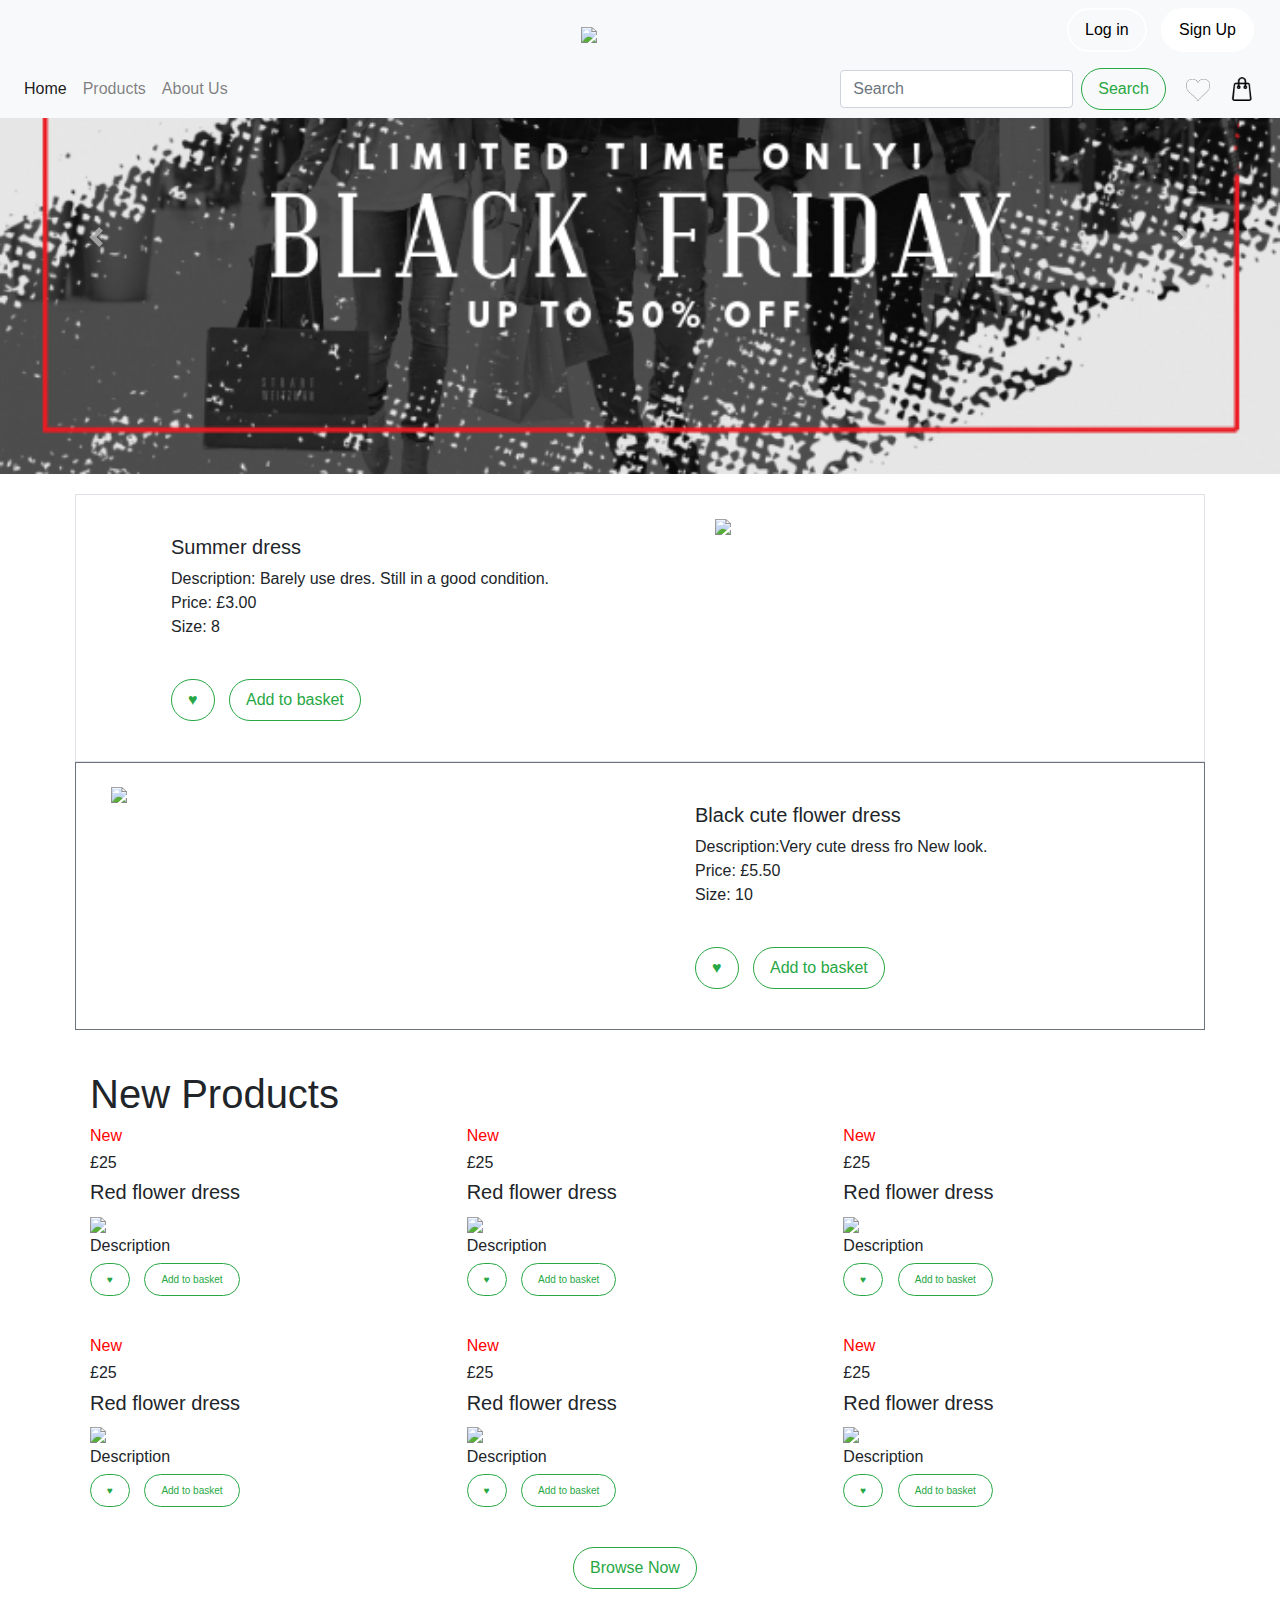
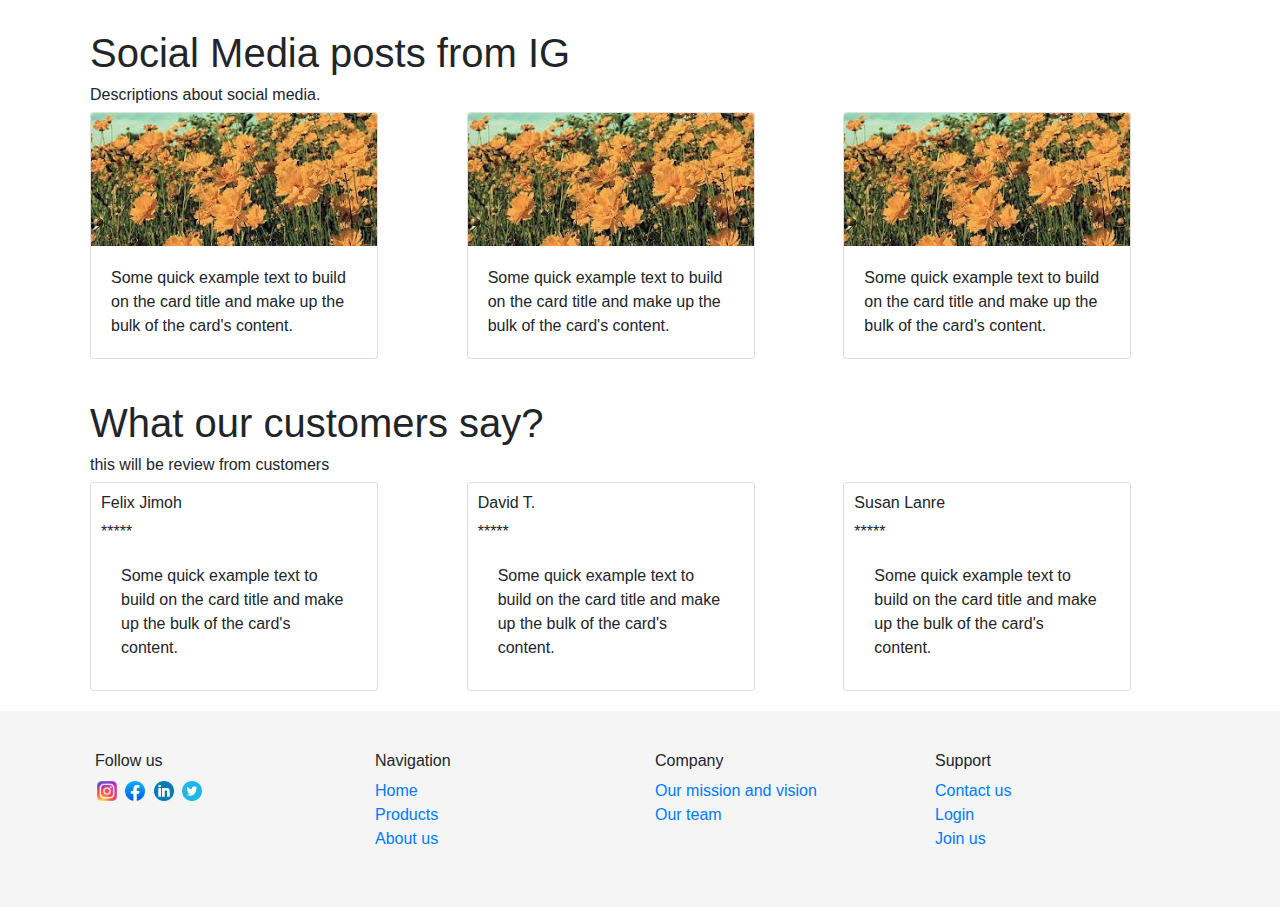
==== commit b3cd4b72: "updaye homepage" ====
--- a/index.html
+++ b/index.html
@@ -160,19 +160,19 @@
             <button onclick="loveIncrementValue()" class="btn btn-outline-success">	&hearts;</button>
             <button onclick="incrementValue()" class="btn btn-outline-success">Add to basket</button>
         </div>
-        
-      </div>
+      </div>
+
       <div class="col-md">
         <div class="container">
-            <a href="view-product.html"><img class="exanple1" src="imgs/img-products/dress1.jpeg" /></a>
-          </div>
+            <a href="view-product.html"> <img src="imgs/img-products/dress1.jpeg" /></a>
+        </div>
       </div>
     </div>
 
     <div class="row border border-secondary home-first-container">
         <div class="col-sm ">
             <div class="container">
-                <a href="view-product.html"><img class="exanple1" src="imgs/img-products/dress1.webp" /></a>
+                <a href="view-product.html"><img src="imgs/img-products/dress1.webp" /></a>
               </div>
           </div>
 
--- a/index.css
+++ b/index.css
@@ -77,6 +77,10 @@
     margin-left:auto;
   }
 
+  .form-control{
+    width: auto;
+    margin-right: 5px;
+  }
 
 /* @media (max-width: 998px) {
     footer {
@@ -96,6 +100,22 @@
       }
 }
 
+
+.home-first-container img{
+  width: 400px;
+  height: auto;
+} 
+
+
+@media (max-width: 575.98px) { 
+  .home-first-container img{
+    height: auto;
+    width: 300px;
+}
+  
+ }
+
+ 
 .second-nav > .form-inline{
     margin-left: auto;
   }
@@ -108,7 +128,7 @@
 
 .slide-image{
   width: auto;
-  height: 617px;
+  height: auto;
 }
 
 footer {
@@ -141,14 +161,11 @@
   text-align: left;
   margin-left: 40px;
 }
-/* .home-first-container{
-  background-color: #E4E4E4;
-} */
-
-.first-container-img{
-  width: 638px;
-  height: 384px;
-}
+
+.home-second-container img{
+height: 400px;
+}
+
 /* Login-page */
 .login-form{
   background-color: #E4E4E4;
@@ -163,18 +180,11 @@
 
 }
 
-
-/* images */
-.exanple1{
-  width: 500px;
-  
-}
-
 .basket {
   position: relative;
 }
 
-#basketAmount {
+#basketAmount{
   position: absolute;
   top: -10px;
   left: 0;
@@ -185,4 +195,26 @@
   text-align: center;
   width: 25px;
   display: none;
-}+  font-size: 10px;
+}
+.love{
+  position: relative;
+}
+#loveItems{
+  position: absolute;
+  background-color: pink;
+  top: -10px;
+  left: 0px;
+  font-size: 10px;
+  padding: 5px;
+  border-radius: 50%;
+  height: 25px;
+  text-align: center;
+  width: 25px;
+  display: none;
+
+}
+
+.home-new{
+  color: red;
+}
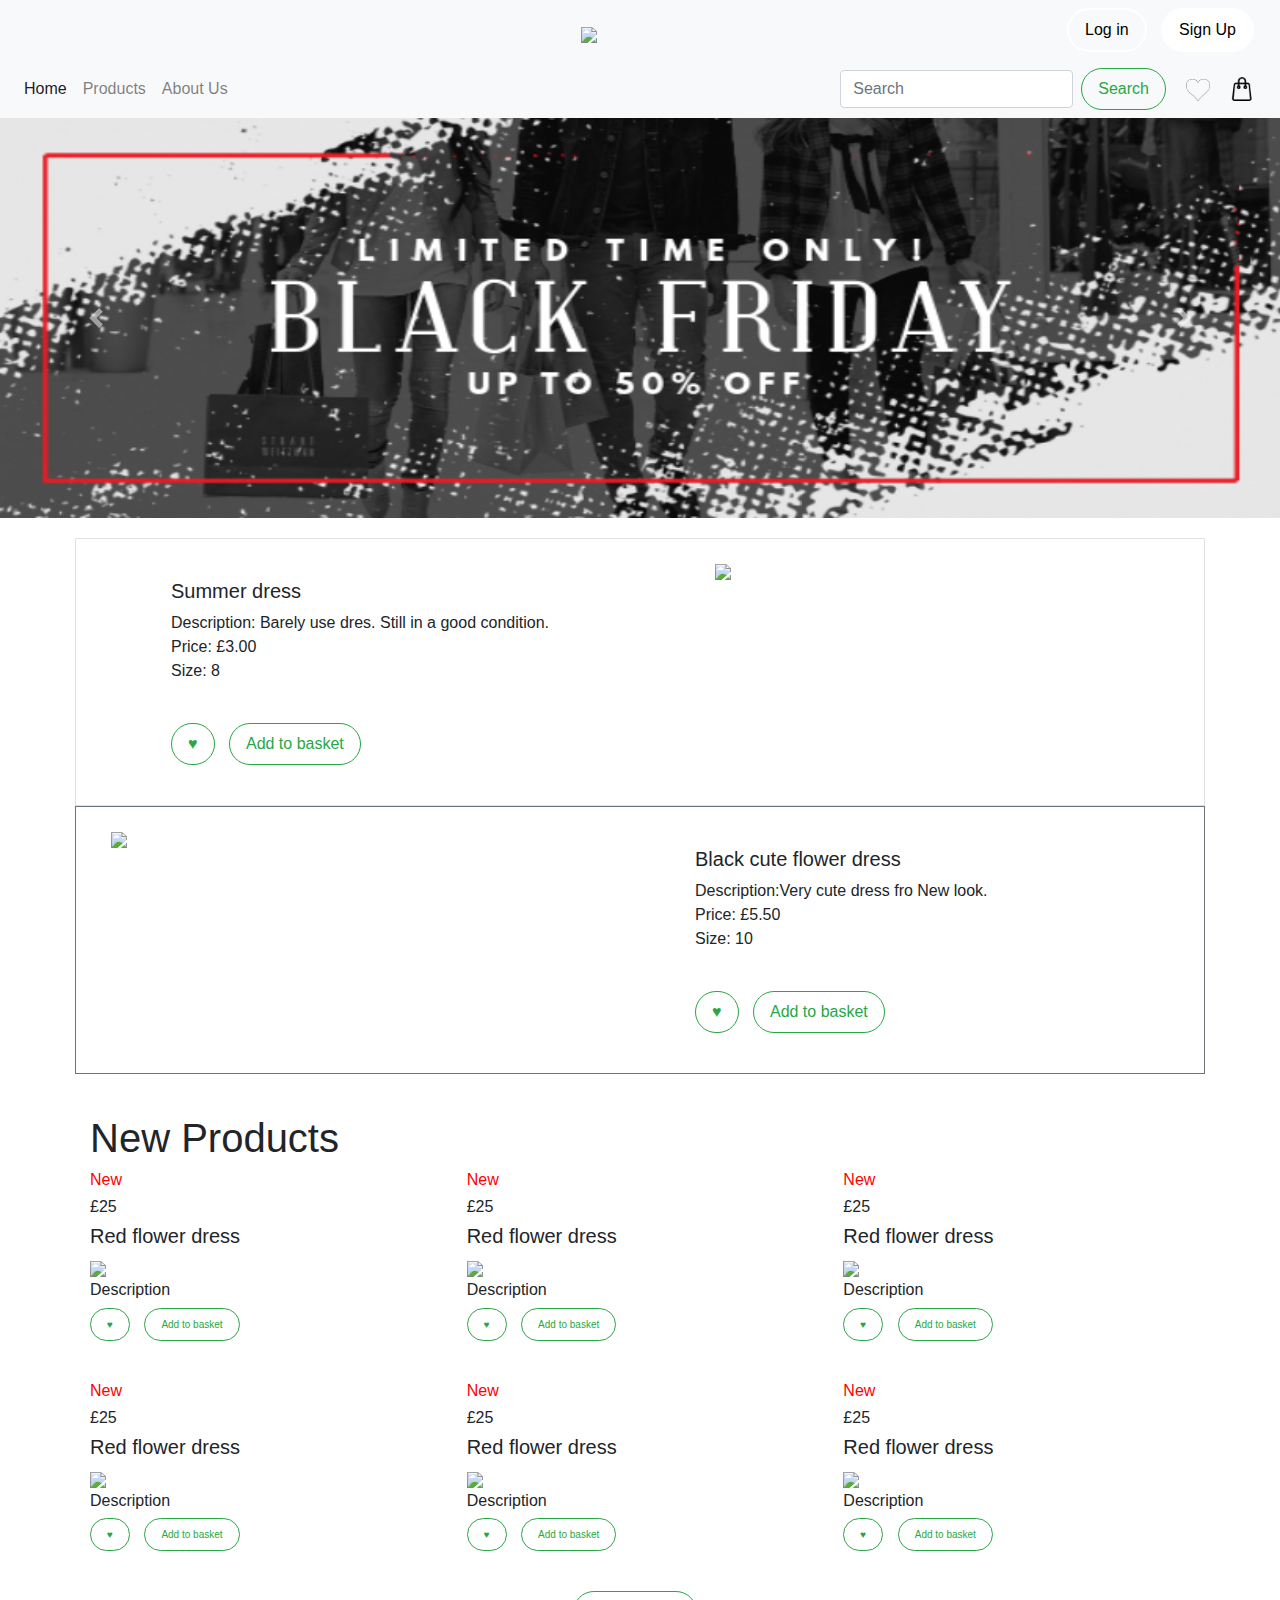
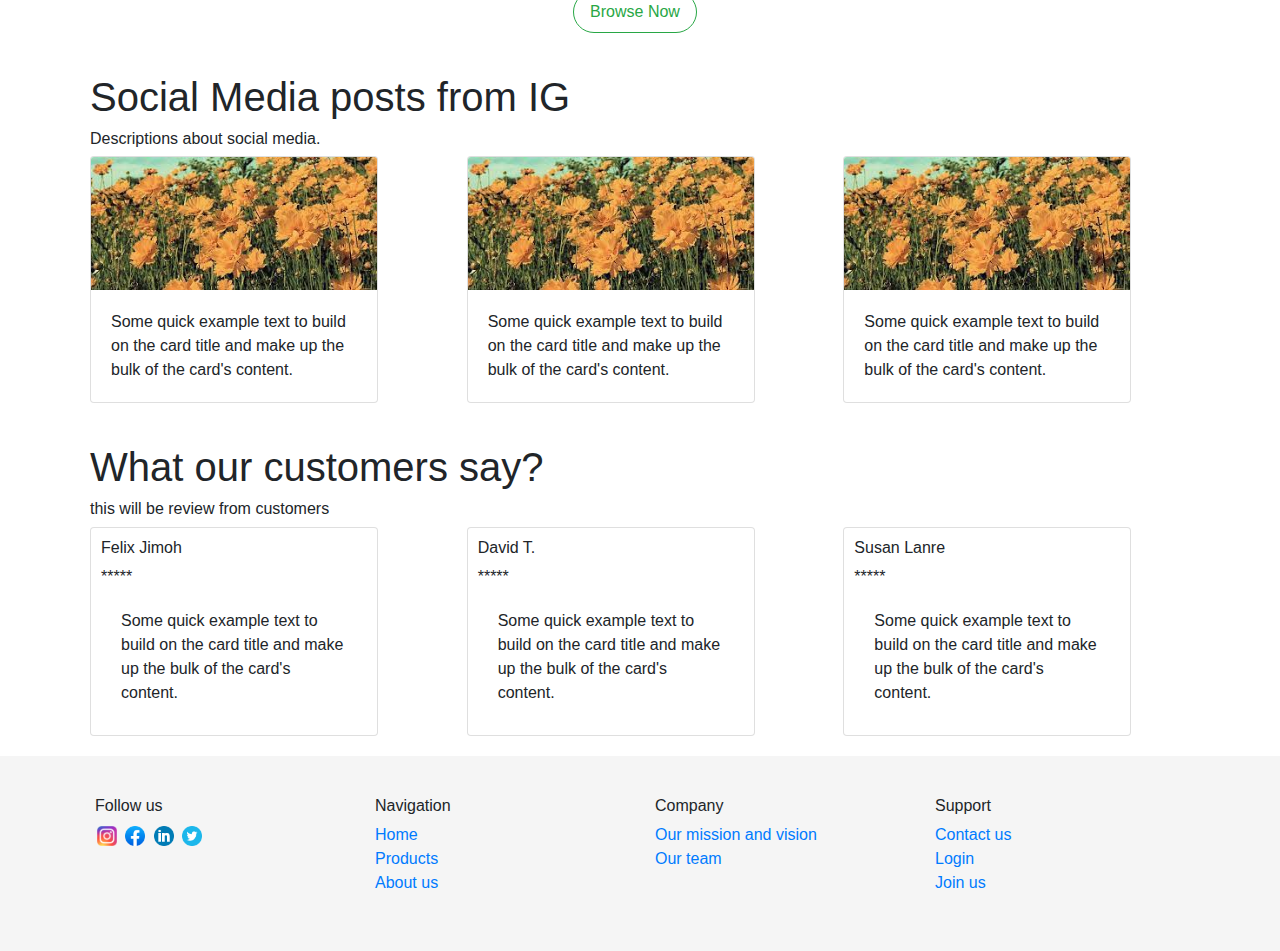
==== commit b1cd47d6: "update responsiveness" ====
--- a/index.html
+++ b/index.html
@@ -10,7 +10,7 @@
     />
     <title>Hanger Fashion</title>
     <link
-      rel="stylesheet"
+      rel="stylesheet" 
       href="https://cdn.jsdelivr.net/npm/bootstrap@4.3.1/dist/css/bootstrap.min.css"
       integrity="sha384-ggOyR0iXCbMQv3Xipma34MD+dH/1fQ784/j6cY/iJTQUOhcWr7x9JvoRxT2MZw1T"
       crossorigin="anonymous"
@@ -18,7 +18,7 @@
     <link rel="stylesheet" href="index.css" />
   </head>
 
-  <header class="fixed-top">
+  <header class="sticky-top">
     <nav class="first-nav navbar navbar-expand-lg navbar-light bg-light ">
       <a class="navbar-brand" href="index.html"><img src="imgs/My project.png" style="height: 140px;
         width:auto; padding: 5px; margin-top: 10px;"></a>
--- a/index.css
+++ b/index.css
@@ -106,13 +106,20 @@
   height: auto;
 } 
 
+.slide-image{
+  height: 400px;
+}
+
 
 @media (max-width: 575.98px) { 
   .home-first-container img{
     height: auto;
     width: 300px;
 }
-  
+.slide-image{
+  height: 200px;
+}
+
  }
 
  
@@ -126,10 +133,7 @@
     margin-right: 10px;
 }
 
-.slide-image{
-  width: auto;
-  height: auto;
-}
+
 
 footer {
     background-color: #f5f5f5;
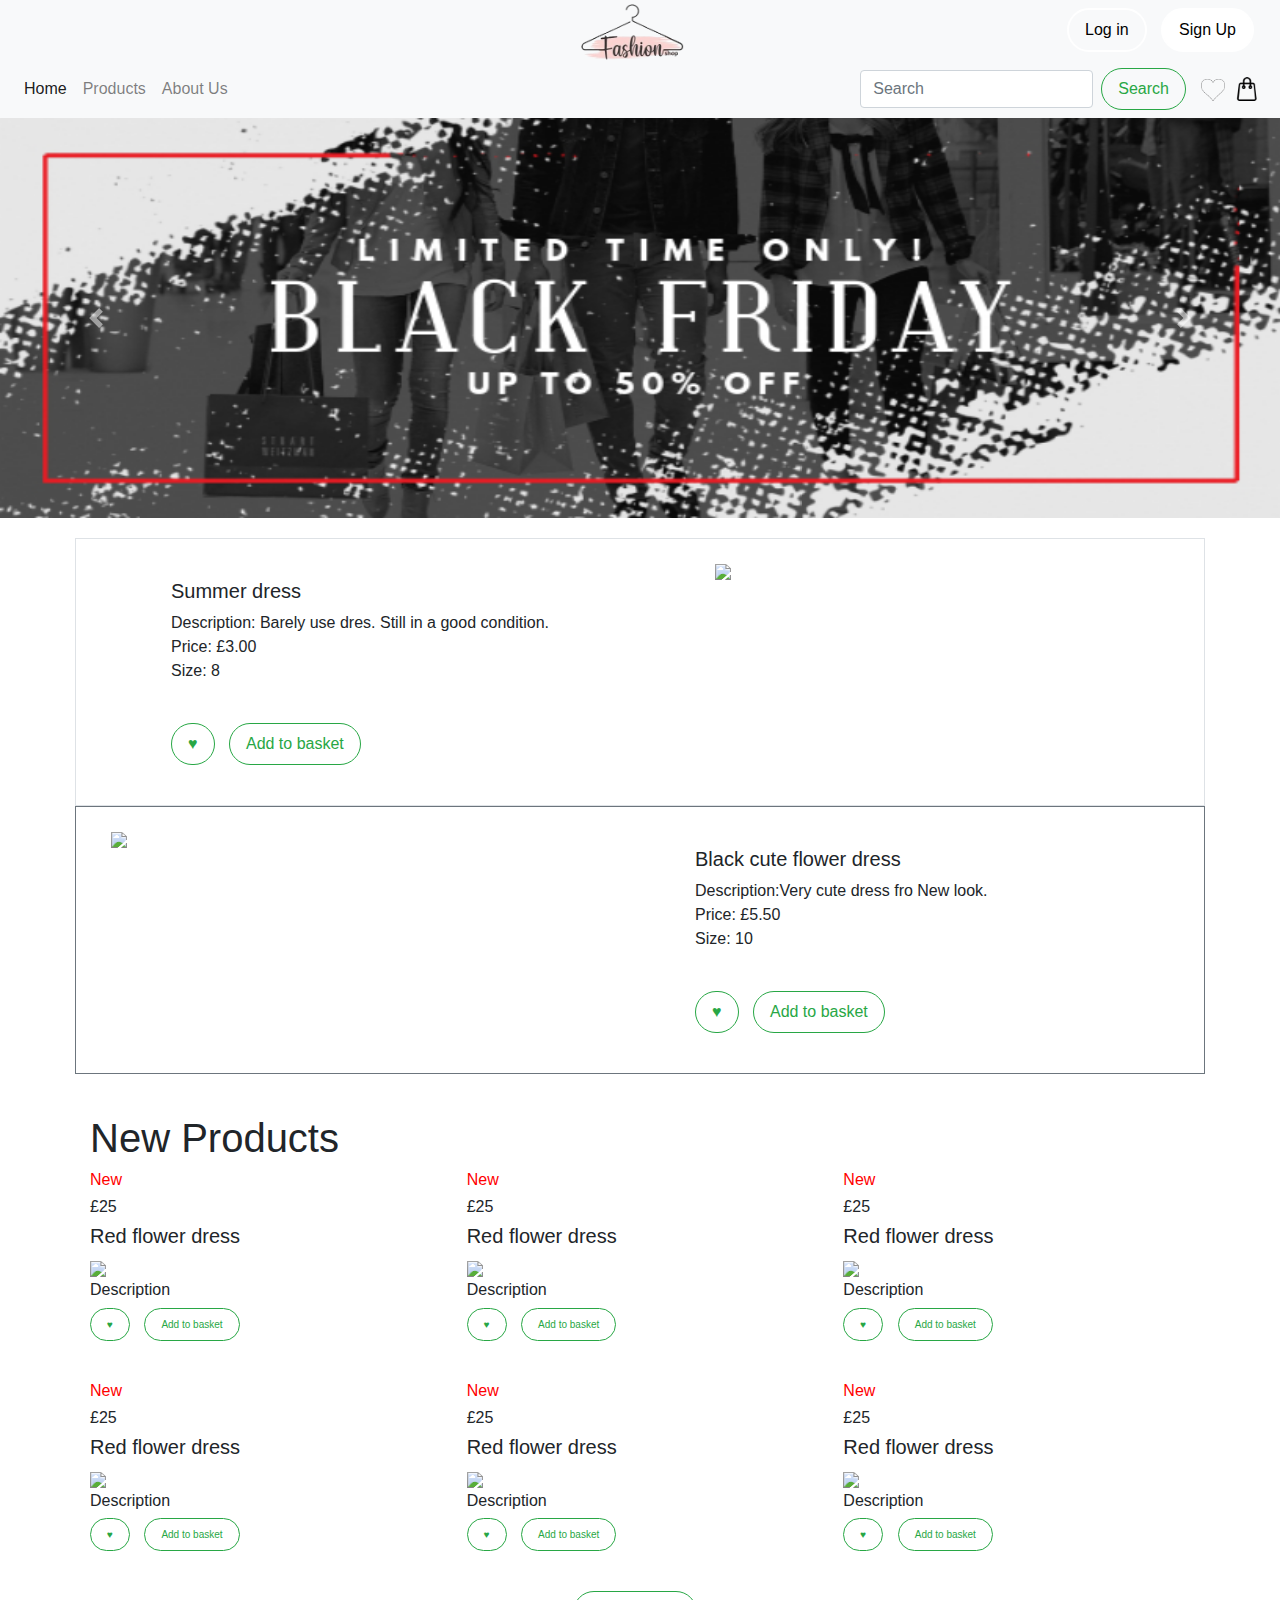
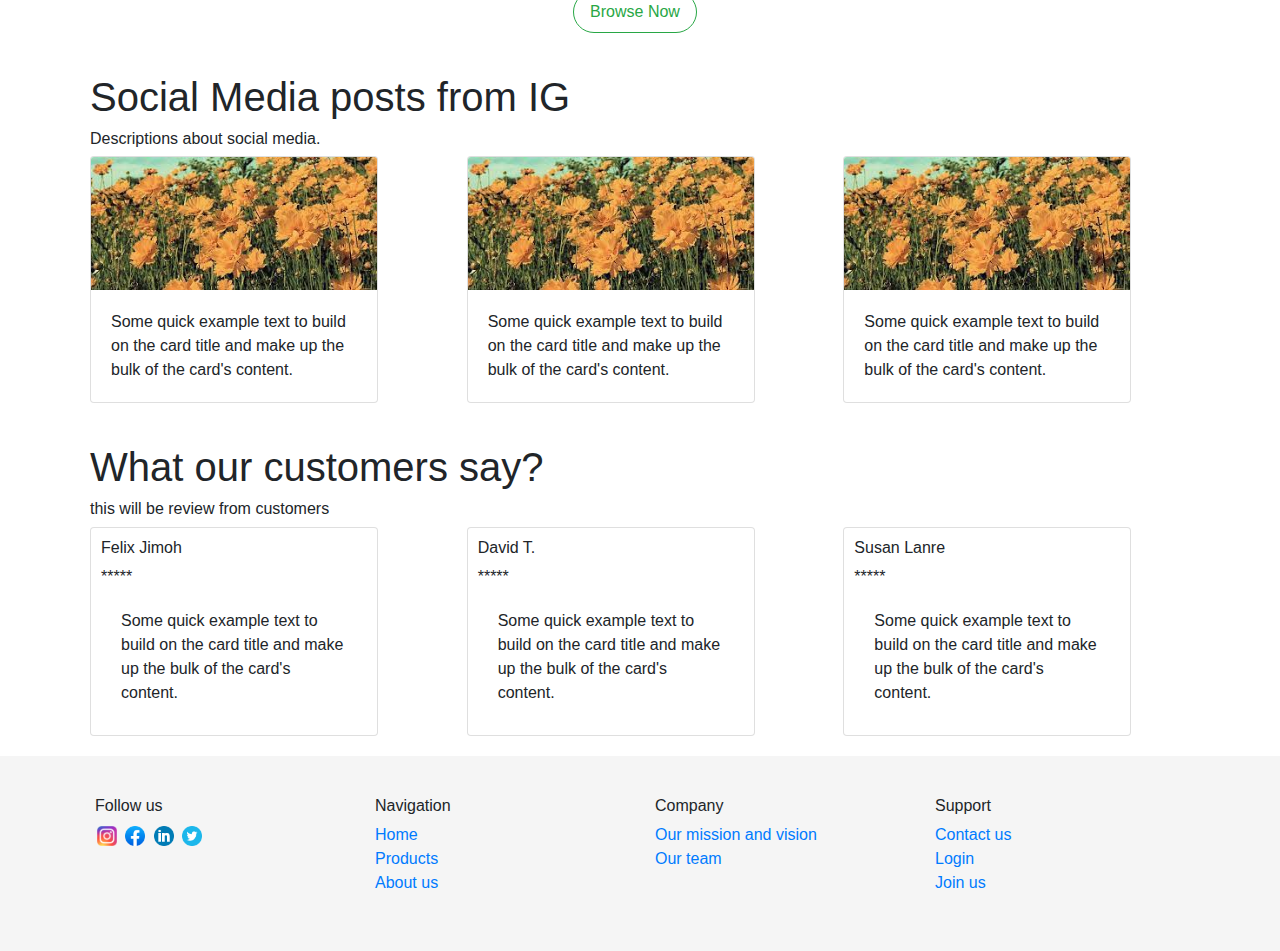
==== commit 3edba8c1: "update nav" ====
--- a/index.html
+++ b/index.html
@@ -20,8 +20,7 @@
 
   <header class="sticky-top">
     <nav class="first-nav navbar navbar-expand-lg navbar-light bg-light ">
-      <a class="navbar-brand" href="index.html"><img src="imgs/My project.png" style="height: 140px;
-        width:auto; padding: 5px; margin-top: 10px;"></a>
+      <a class="navbar-brand" href="index.html"><img src="imgs/My project-3.png"></a>
       
       <div class="nav-button-container">
         <button class="btn btn-outline-primary">
--- a/index.css
+++ b/index.css
@@ -110,6 +110,12 @@
   height: 400px;
 }
 
+.first-nav img{
+ height: 67px;
+  width:auto; 
+  padding: 5px; 
+  margin-top: 5px;
+}
 
 @media (max-width: 575.98px) { 
   .home-first-container img{
@@ -120,6 +126,12 @@
   height: 200px;
 }
 
+.first-nav img{
+  height: 45px;
+}
+.form-control {
+  width: 120px;
+}
  }
 
  
@@ -129,8 +141,8 @@
 
 .nav-img-heart-checkout{
     width: 24px;
-    margin-left: 10px;
-    margin-right: 10px;
+    margin-left: 5px;
+    margin-right: 5px;
 }
 
 
